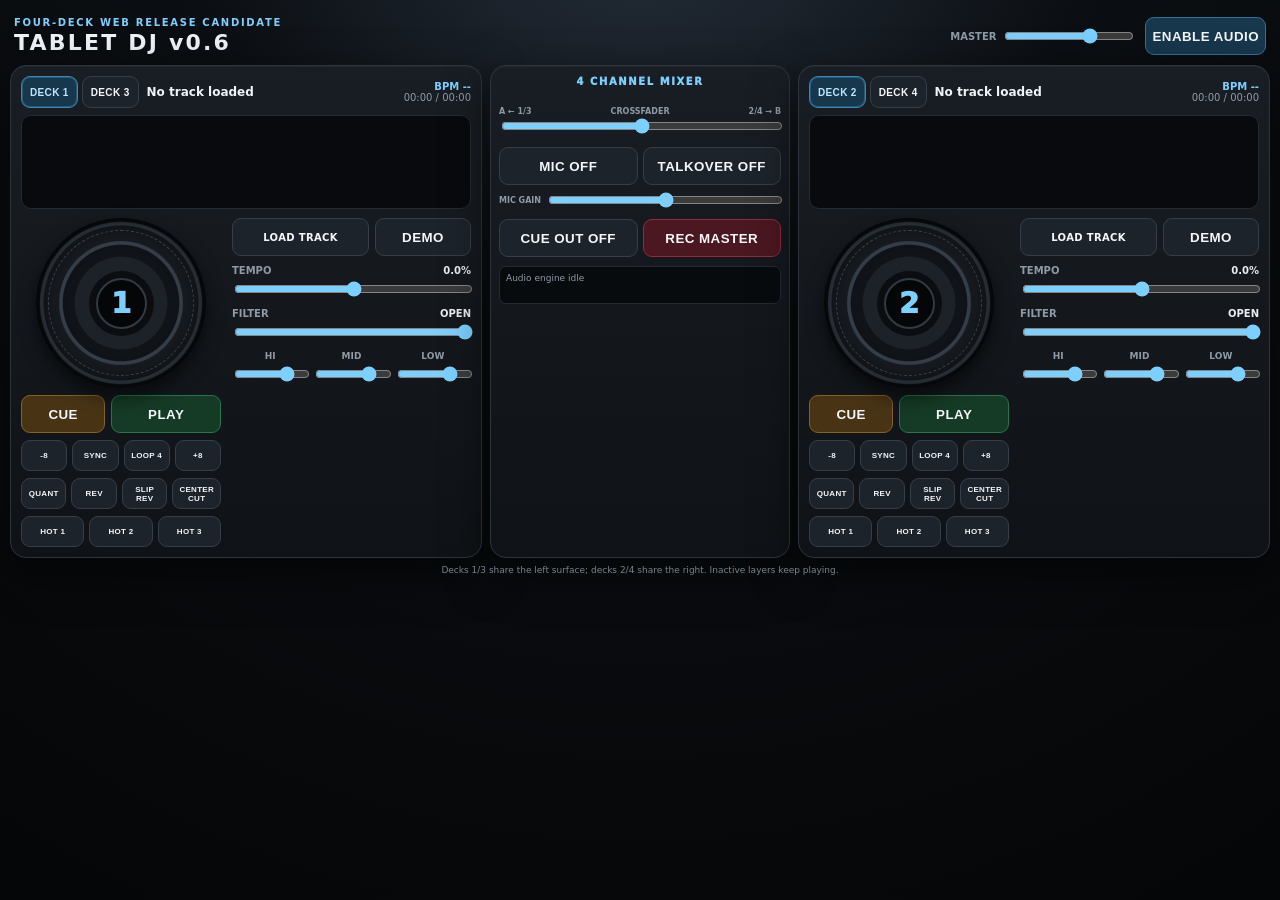
==== dj/index.html @ 08db077e "deploy(dj): publish tablet DJ web RC" ====
<!doctype html>
<html lang="en">
<head>
<meta charset="utf-8" />
<meta name="viewport" content="width=device-width,initial-scale=1,viewport-fit=cover,user-scalable=no" />
<meta name="theme-color" content="#0c0f13" />
<title>Tablet DJ v0.6 — Hardened Web RC</title>
<style>
:root{font-family:Inter,system-ui,-apple-system,Segoe UI,Roboto,sans-serif;color:#eef3f8;background:#07090c;color-scheme:dark;--panel:#14181e;--panel2:#0d1014;--line:#2a313a;--muted:#8f9aa7;--accent:#7dcfff;--hot:#f4b35a;--green:#70dc8b;--red:#f06575;--purple:#b99cff}
*{box-sizing:border-box;-webkit-tap-highlight-color:transparent}body{margin:0;background:radial-gradient(circle at 50% -15%,#27313d 0,#0b0e12 38%,#050607 100%);min-height:100vh;overflow-x:hidden}.app{width:min(1760px,100%);margin:auto;padding:10px}.top{display:flex;align-items:center;justify-content:space-between;gap:10px;padding:7px 4px 10px}.brand small{display:block;color:var(--accent);font-weight:850;letter-spacing:.17em;font-size:10px}.brand h1{font-size:22px;letter-spacing:.1em;margin:2px 0 0}.master{display:flex;gap:9px;align-items:center}.master label{display:flex;align-items:center;gap:6px;color:var(--muted);font-size:10px;font-weight:800}.master input{width:130px}button,.file{border:1px solid #353e49;background:#1d232a;color:#f4f7fa;border-radius:9px;min-height:38px;font-weight:850;letter-spacing:.035em;cursor:pointer;display:flex;align-items:center;justify-content:center}button:active,.file:active{transform:translateY(1px);background:#28313b}button.primary{background:#17374d;border-color:#2f719b}.console{display:grid;grid-template-columns:minmax(0,1fr) 300px minmax(0,1fr);gap:8px}.surface,.mixer{background:linear-gradient(180deg,#191e24,#0f1216);border:1px solid #2d343e;border-radius:16px;box-shadow:0 15px 45px #0008,inset 0 1px #ffffff0a}.surface{padding:10px;min-width:0}.surface-head{display:grid;grid-template-columns:auto minmax(0,1fr) auto;gap:8px;align-items:center}.layer-switch{display:flex;gap:4px}.layer-btn{min-width:36px;min-height:32px;font-size:10px;padding:0 8px}.layer-btn.active{background:#17374d;border-color:#3b86b4;color:#bce6ff;box-shadow:inset 0 0 0 1px #5db8ec44}.track{white-space:nowrap;overflow:hidden;text-overflow:ellipsis;font-weight:800;font-size:12px}.deck-meta{display:flex;flex-direction:column;align-items:flex-end;font-variant-numeric:tabular-nums;font-size:10px;color:var(--muted)}.deck-meta .bpm{color:var(--accent);font-weight:900}.wave{width:100%;height:94px;display:block;margin-top:7px;background:#080a0d;border:1px solid #242b33;border-radius:10px;touch-action:none}.surface-body{display:grid;grid-template-columns:200px minmax(0,1fr);gap:11px;margin-top:9px}.jogcol{display:flex;flex-direction:column;align-items:center;gap:7px}.jog{width:170px;aspect-ratio:1;border-radius:50%;background:radial-gradient(circle,#1d2229 0 38%,#101318 39% 48%,#363f49 49% 51%,#171b20 52% 64%,#3a444e 65% 67%,#0c0f13 68%);box-shadow:inset 0 0 25px #000,0 8px 18px #0009;position:relative;touch-action:none;cursor:grab}.jog:active{cursor:grabbing}.jog-ring{position:absolute;inset:7%;border:1px dashed #929da955;border-radius:50%}.jog-core{position:absolute;inset:35%;border-radius:50%;display:grid;place-items:center;background:#050608;border:2px solid #323a44;box-shadow:0 0 0 7px #0b0d10}.jog-core span{font-size:29px;font-weight:950;color:var(--accent)}.transport{display:grid;grid-template-columns:1fr 1.3fr;gap:6px;width:100%}.cue{background:#483315;border-color:#856127}.play{background:#153a25;border-color:#2b744b}.performance,.hots,.advanced{display:grid;width:100%;gap:5px}.performance{grid-template-columns:repeat(4,1fr)}.hots{grid-template-columns:repeat(3,1fr)}.advanced{grid-template-columns:repeat(4,1fr)}.performance button,.hots button,.advanced button{min-height:31px;font-size:8px}.quant-on{background:#17374d!important;border-color:#3b86b4!important;color:#bce6ff!important}.reverse-on{background:#4c2031!important;border-color:#9b4566!important;color:#ffd4e2!important}.slip-on{background:#3b2950!important;border-color:#7952a2!important;color:#eadcff!important}.hot.active{background:#3b2950;border-color:#7952a2;color:#eadcff}.loop-on{background:#4b3111!important;border-color:#98661e!important;color:#ffdda4!important}.controlcol{display:flex;flex-direction:column;gap:9px}.loadrow{display:grid;grid-template-columns:1fr .7fr;gap:6px}.file{position:relative;overflow:hidden;font-size:10px}.file input{position:absolute;inset:0;opacity:0}.controlcol>label{font-size:10px;font-weight:850;color:var(--muted);display:grid;grid-template-columns:auto auto;gap:3px}.controlcol>label span{justify-self:end;color:#e8edf2}.controlcol>label input{grid-column:1/-1;width:100%}.eq{display:grid;grid-template-columns:repeat(3,1fr);gap:5px}.eq label{font-size:9px;color:var(--muted);font-weight:850;text-align:center;display:flex;flex-direction:column;gap:3px}.eq input{width:100%}.mixer{padding:10px 8px;display:flex;flex-direction:column;gap:9px}.mixer-title{text-align:center;color:var(--accent);font-size:10px;font-weight:950;letter-spacing:.16em}.channels{display:grid;grid-template-columns:repeat(4,1fr);gap:4px}.channel{background:#0b0e12;border:1px solid #272e36;border-radius:9px;padding:6px 3px;display:flex;flex-direction:column;align-items:center;gap:5px}.channel.active-layer{border-color:#4d8daf;box-shadow:inset 0 0 0 1px #4d8daf55}.chname{font-size:9px;font-weight:950;color:var(--muted)}.chname strong{color:#f1f5f8}.meter{width:8px;height:92px;background:#05070a;border-radius:3px;overflow:hidden;position:relative}.meter i{position:absolute;left:0;right:0;bottom:0;height:2%;background:linear-gradient(to top,#64d682 0 70%,#e9d25a 70% 88%,#ef6f7b 88%);transition:height .05s linear}.vfader{height:93px;width:20px;writing-mode:vertical-lr;direction:rtl}.chbuttons{display:flex;gap:2px}.chbuttons button{min-width:24px;min-height:26px;font-size:7px;padding:0}.xf-a{background:#17374d!important;border-color:#3b86b4!important}.xf-b{background:#4b3111!important;border-color:#98661e!important}.xf-thru{background:#26302a!important;border-color:#4d6656!important}.chbuttons .cue-on{background:#4a3516;border-color:#936b28}.xfader{margin-top:2px}.xfader .labels{display:flex;justify-content:space-between;font-size:8px;color:var(--muted);font-weight:850}.xfader input{width:100%}.rec{background:#4b1720;border-color:#8e2d3d;min-height:34px}.micbox{display:grid;grid-template-columns:1fr 1fr;gap:5px}.micbox label{grid-column:1/-1;font-size:8px;color:var(--muted);font-weight:850;display:grid;grid-template-columns:auto 1fr;gap:5px;align-items:center}.micbox input{width:100%}.mic-on{background:#163a28!important;border-color:#2c7950!important}.talk-on{background:#4b3111!important;border-color:#98661e!important}.karaoke-on{background:#3b2950!important;border-color:#7952a2!important;color:#eadcff!important}.rec.active{background:#7c1425}.status{font-size:9px;line-height:1.3;color:var(--muted);background:#080b0e;border:1px solid #232a32;border-radius:7px;padding:6px;min-height:38px}.download{font-size:9px;color:var(--accent);text-decoration:none;text-align:center;border:1px solid #2f719b;border-radius:7px;padding:6px}footer{text-align:center;color:#77828e;font-size:9px;padding-top:7px}input[type=range]{accent-color:#7dcfff}
@media(max-width:1180px){.console{grid-template-columns:1fr 250px 1fr}.surface-body{grid-template-columns:160px 1fr}.jog{width:140px}.mixer{padding:8px 5px}.channels{gap:2px}.channel{padding:5px 2px}.vfader,.meter{height:78px}}
@media(max-width:820px){.app{padding:5px}.console{grid-template-columns:1fr 205px 1fr;gap:4px;min-width:760px}.surface{padding:6px}.surface-body{grid-template-columns:122px 1fr;gap:5px}.jog{width:112px}.wave{height:67px}.controlcol{gap:6px}.surface-head{gap:4px}.layer-btn{min-width:30px;padding:0 5px}.track{font-size:10px}.mixer{padding:6px 3px}.vfader,.meter{height:66px}.status{display:none}.master label{display:none}.top{padding-bottom:5px}}
</style>
</head>
<body>
<main class="app">
<header class="top">
  <div class="brand"><small>FOUR-DECK WEB RELEASE CANDIDATE</small><h1>TABLET DJ v0.6</h1></div>
  <div class="master"><label>MASTER <input id="masterGain" type="range" min="0" max="1.2" value="0.82" step="0.01"></label><button id="audioBtn" class="primary">ENABLE AUDIO</button></div>
</header>
<section class="console">
  <section class="surface" id="leftSurface" data-side="left">
    <div class="surface-head">
      <div class="layer-switch"><button class="layer-btn active" data-layer="0">DECK 1</button><button class="layer-btn" data-layer="2">DECK 3</button></div>
      <div class="track" data-role="title">No track loaded</div>
      <div class="deck-meta"><span class="bpm" data-role="bpm">BPM --</span><span data-role="time">00:00 / 00:00</span></div>
    </div>
    <canvas class="wave" data-role="wave" width="900" height="180"></canvas>
    <div class="surface-body">
      <div class="jogcol">
        <div class="jog" data-role="jog"><div class="jog-ring"></div><div class="jog-core"><span data-role="jogLabel">1</span></div></div>
        <div class="transport"><button class="cue" data-action="cue">CUE</button><button class="play" data-action="play">PLAY</button></div>
        <div class="performance"><button data-action="jumpBack">-8</button><button data-action="sync">SYNC</button><button data-action="loop">LOOP 4</button><button data-action="jumpFwd">+8</button></div>
        <div class="advanced"><button data-action="quant">QUANT</button><button data-action="reverse">REV</button><button data-action="slipReverse">SLIP REV</button><button data-action="karaoke">CENTER CUT</button></div>
        <div class="hots"><button class="hot" data-hot="0">HOT 1</button><button class="hot" data-hot="1">HOT 2</button><button class="hot" data-hot="2">HOT 3</button></div>
      </div>
      <div class="controlcol">
        <div class="loadrow"><label class="file">LOAD TRACK<input data-action="file" type="file" accept="audio/*"></label><button data-action="demo">DEMO</button></div>
        <label>TEMPO <span data-role="tempoVal">0.0%</span><input data-control="tempo" type="range" min="-16" max="16" value="0" step="0.1"></label>
        <label>FILTER <span data-role="filterVal">OPEN</span><input data-control="filter" type="range" min="0" max="1" value="1" step="0.001"></label>
        <div class="eq"><label>HI<input data-control="hi" type="range" min="-18" max="6" value="0" step="0.5"></label><label>MID<input data-control="mid" type="range" min="-18" max="6" value="0" step="0.5"></label><label>LOW<input data-control="low" type="range" min="-18" max="6" value="0" step="0.5"></label></div>
      </div>
    </div>
  </section>

  <section class="mixer">
    <div class="mixer-title">4 CHANNEL MIXER</div>
    <div class="channels" id="channels"></div>
    <div class="xfader"><div class="labels"><span>A ← 1/3</span><span>CROSSFADER</span><span>2/4 → B</span></div><input id="crossfader" type="range" min="-1" max="1" value="0" step="0.001"></div>
    <div class="micbox"><button id="micBtn">MIC OFF</button><button id="talkBtn">TALKOVER OFF</button><label>MIC GAIN <input id="micGain" type="range" min="0" max="2" value="1" step="0.01"></label></div><div style="display:grid;grid-template-columns:1fr 1fr;gap:5px"><button id="cueOutBtn">CUE OUT OFF</button><button class="rec" id="recordBtn">REC MASTER</button></div><audio id="cueMonitor"></audio>
    <div class="status" id="status">Audio engine idle</div>
  </section>

  <section class="surface" id="rightSurface" data-side="right">
    <div class="surface-head">
      <div class="layer-switch"><button class="layer-btn active" data-layer="1">DECK 2</button><button class="layer-btn" data-layer="3">DECK 4</button></div>
      <div class="track" data-role="title">No track loaded</div>
      <div class="deck-meta"><span class="bpm" data-role="bpm">BPM --</span><span data-role="time">00:00 / 00:00</span></div>
    </div>
    <canvas class="wave" data-role="wave" width="900" height="180"></canvas>
    <div class="surface-body">
      <div class="jogcol">
        <div class="jog" data-role="jog"><div class="jog-ring"></div><div class="jog-core"><span data-role="jogLabel">2</span></div></div>
        <div class="transport"><button class="cue" data-action="cue">CUE</button><button class="play" data-action="play">PLAY</button></div>
        <div class="performance"><button data-action="jumpBack">-8</button><button data-action="sync">SYNC</button><button data-action="loop">LOOP 4</button><button data-action="jumpFwd">+8</button></div>
        <div class="advanced"><button data-action="quant">QUANT</button><button data-action="reverse">REV</button><button data-action="slipReverse">SLIP REV</button><button data-action="karaoke">CENTER CUT</button></div>
        <div class="hots"><button class="hot" data-hot="0">HOT 1</button><button class="hot" data-hot="1">HOT 2</button><button class="hot" data-hot="2">HOT 3</button></div>
      </div>
      <div class="controlcol">
        <div class="loadrow"><label class="file">LOAD TRACK<input data-action="file" type="file" accept="audio/*"></label><button data-action="demo">DEMO</button></div>
        <label>TEMPO <span data-role="tempoVal">0.0%</span><input data-control="tempo" type="range" min="-16" max="16" value="0" step="0.1"></label>
        <label>FILTER <span data-role="filterVal">OPEN</span><input data-control="filter" type="range" min="0" max="1" value="1" step="0.001"></label>
        <div class="eq"><label>HI<input data-control="hi" type="range" min="-18" max="6" value="0" step="0.5"></label><label>MID<input data-control="mid" type="range" min="-18" max="6" value="0" step="0.5"></label><label>LOW<input data-control="low" type="range" min="-18" max="6" value="0" step="0.5"></label></div>
      </div>
    </div>
  </section>
</section>
<footer>Decks 1/3 share the left surface; decks 2/4 share the right. Inactive layers keep playing.</footer>
<pre id="autotest" hidden></pre>
</main>
<script>
'use strict';

const DEMO_BPMS=[120,124,128,132];
const DEMO_FREQ=[110,130.81,146.83,174.61];
const $=(s,r=document)=>r.querySelector(s);
const $$=(s,r=document)=>[...r.querySelectorAll(s)];
const clamp=(v,a,b)=>Math.max(a,Math.min(b,v));
const fmt=s=>{s=Math.max(0,s||0);return `${String(Math.floor(s/60)).padStart(2,'0')}:${String(Math.floor(s%60)).padStart(2,'0')}`};
const STORE='tablet-dj-v06';const memoryStore=new Map();let storageMode='localStorage';
function loadJSON(k,fallback){const key=`${STORE}.${k}`;try{const v=localStorage.getItem(key);storageMode='localStorage';return v?JSON.parse(v):fallback}catch{storageMode='memory';const v=memoryStore.get(key);return v?JSON.parse(v):fallback}}
function saveJSON(k,v){const key=`${STORE}.${k}`,json=JSON.stringify(v);try{localStorage.setItem(key,json);storageMode='localStorage'}catch{storageMode='memory';memoryStore.set(key,json)}}
function loadGlobal(){return loadJSON('global',{master:.82,cross:0,channels:[{fader:1,xf:'A'},{fader:1,xf:'B'},{fader:1,xf:'A'},{fader:1,xf:'B'}]})}
function saveGlobal(){if(!decks.length)return;saveJSON('global',{master:+$('#masterGain').value,cross:+$('#crossfader').value,channels:decks.map(d=>({fader:d.channelFader,xf:d.xfAssign}))})}

let audio=null,masterGain=null,musicBus=null,recDest=null,cueDest=null,cueMonitor=null,mediaRecorder=null,recordChunks=[],micStream=null,micSource=null,micHighpass=null,micComp=null,micGainNode=null,micAnalyser=null,talkover=false,micEnabled=false;
let decks=[]; let surfaces=[]; let runtimeErrors=[];
const statusEl=$('#status');
function status(s){statusEl.textContent=s;}

class DeckEngine{
  constructor(index,audio,master,cueBus){
    this.index=index;this.number=index+1;this.audio=audio;this.buffer=null;this.reverseBuffer=null;this.source=null;this.playing=false;this.offset=0;this.startedAt=0;this.playbackRate=1;this.direction=1;this.cuePoint=0;this.bpm=0;this.hot=[null,null,null];this.loop=false;this.loopStart=0;this.loopEnd=0;this.quantize=true;this.slipShadow=null;this.title='No track loaded';this.wavePeaks=null;this.channelFader=1;this.pfl=false;this.xfAssign=(index===0||index===2)?'A':'B';this.karaoke=false;this.waveGray=null;this.waveBlue=null;
    this.input=audio.createGain();this.normalGain=audio.createGain();this.karaokeGain=audio.createGain();this.karaokeGain.gain.value=0;this.splitter=audio.createChannelSplitter(2);this.invertR=audio.createGain();this.invertR.gain.value=-1;this.centerCutSum=audio.createGain();this.low=audio.createBiquadFilter();this.mid=audio.createBiquadFilter();this.high=audio.createBiquadFilter();this.filter=audio.createBiquadFilter();this.fader=audio.createGain();this.cross=audio.createGain();this.cueGain=audio.createGain();this.cueGain.gain.value=0;this.analyser=audio.createAnalyser();
    this.low.type='lowshelf';this.low.frequency.value=200;this.mid.type='peaking';this.mid.frequency.value=1000;this.mid.Q.value=.8;this.high.type='highshelf';this.high.frequency.value=5000;this.filter.type='lowpass';this.filter.frequency.value=22000;this.filter.Q.value=.55;this.analyser.fftSize=256;
    this.input.connect(this.normalGain).connect(this.low);this.input.connect(this.splitter);this.splitter.connect(this.centerCutSum,0);this.splitter.connect(this.invertR,1);this.invertR.connect(this.centerCutSum);this.centerCutSum.connect(this.karaokeGain).connect(this.low);this.low.connect(this.mid).connect(this.high).connect(this.filter);this.filter.connect(this.fader).connect(this.cross).connect(this.analyser).connect(master);this.filter.connect(this.cueGain).connect(cueBus);this.meterData=new Uint8Array(this.analyser.frequencyBinCount);
  }
  setBuffer(b,title,bpm=0){this.stop(true);this.buffer=b;this.reverseBuffer=this.makeReverseBuffer(b);this.title=title;this.bpm=bpm;this.direction=1;this.cuePoint=0;this.hot=[null,null,null];this.loop=false;this.wavePeaks=this.makePeaks(b,720);this.buildWaveCaches();this.restoreTrackState();refreshSurfaces();}
  trackKey(){return encodeURIComponent(`${this.title}|${this.buffer?.duration?.toFixed(3)||0}`)}
  restoreTrackState(){if(!this.buffer)return;const st=loadJSON(`track.${this.trackKey()}`,null);if(!st)return;if(Array.isArray(st.hot))this.hot=st.hot.map(v=>typeof v==='number'?clamp(v,0,this.buffer.duration):null);if(typeof st.cuePoint==='number')this.cuePoint=clamp(st.cuePoint,0,this.buffer.duration);if(typeof st.quantize==='boolean')this.quantize=st.quantize;if(typeof st.karaoke==='boolean'&&st.karaoke!==this.karaoke){this.karaoke=st.karaoke;this.normalGain.gain.value=this.karaoke?0:1;this.karaokeGain.gain.value=this.karaoke?1:0}}
  saveTrackState(){if(!this.buffer)return;saveJSON(`track.${this.trackKey()}`,{hot:this.hot,cuePoint:this.cuePoint,quantize:this.quantize,karaoke:this.karaoke})}
  buildWaveCaches(){if(!this.wavePeaks)return;const mk=color=>{const c=document.createElement('canvas');c.width=900;c.height=180;const x=c.getContext('2d'),mid=90,p=this.wavePeaks,bw=900/p.length;x.fillStyle='#080a0d';x.fillRect(0,0,900,180);x.strokeStyle='#20262e';for(let i=1;i<8;i++){x.beginPath();x.moveTo(i*900/8,0);x.lineTo(i*900/8,180);x.stroke()}x.fillStyle=color;for(let i=0;i<p.length;i++){const a=Math.max(1,p[i]*180*.45);x.fillRect(i*bw,mid-a,bw*.72,a*2)}return c};this.waveGray=mk('#65717e');this.waveBlue=mk('#7dcfff')}
  makeReverseBuffer(b){const out=this.audio.createBuffer(b.numberOfChannels,b.length,b.sampleRate);for(let ch=0;ch<b.numberOfChannels;ch++){const src=b.getChannelData(ch),dst=out.getChannelData(ch);for(let i=0,j=src.length-1;i<src.length;i++,j--)dst[i]=src[j]}return out}
  loadDemo(){const sr=this.audio.sampleRate,seconds=28,b=this.audio.createBuffer(2,sr*seconds,sr),base=DEMO_FREQ[this.index],bpm=DEMO_BPMS[this.index],beat=60/bpm;for(let ch=0;ch<2;ch++){const d=b.getChannelData(ch);for(let i=0;i<d.length;i++){const t=i/sr,k=t%beat,h=t%(beat/2);const kick=k<.065?Math.sin(2*Math.PI*(78-42*k/.065)*t)*Math.exp(-k*44):0;const hat=h<.015?(Math.random()*2-1)*Math.exp(-h*190)*.08:0;const tone=.105*Math.sin(2*Math.PI*base*t)+.045*Math.sin(2*Math.PI*base*2*t);d[i]=clamp(kick*.52+hat+tone,-1,1)}}this.setBuffer(b,`Demo Deck ${this.number} — ${bpm} BPM`,bpm);status(`Deck ${this.number}: demo loaded`)}
  async loadFile(file){if(!file)return;status(`Deck ${this.number}: decoding ${file.name}…`);const data=await file.arrayBuffer();const b=await this.audio.decodeAudioData(data.slice(0));const bpm=this.estimateBpm(b);this.setBuffer(b,file.name,bpm);status(`Deck ${this.number}: loaded${bpm?` • ~${bpm.toFixed(1)} BPM`:''}`)}
  makePeaks(b,count){const data=b.getChannelData(0),step=Math.max(1,Math.floor(data.length/count)),out=new Float32Array(count);for(let i=0;i<count;i++){let p=0,st=i*step,jump=Math.max(1,Math.floor(step/22));for(let j=st;j<Math.min(st+step,data.length);j+=jump)p=Math.max(p,Math.abs(data[j]));out[i]=p}return out}
  start(at=this.offset){if(!this.buffer)return;this.stopSource();const s=this.audio.createBufferSource();s.buffer=this.direction===1?this.buffer:this.reverseBuffer;s.playbackRate.value=this.playbackRate;if(this.loop&&this.direction===1){s.loop=true;s.loopStart=this.loopStart;s.loopEnd=this.loopEnd}s.connect(this.input);const safe=clamp(at,0,Math.max(0,this.buffer.duration-.001));const sourceOffset=this.direction===1?safe:Math.max(0,this.buffer.duration-safe);s.start(0,sourceOffset);this.source=s;this.offset=safe;this.startedAt=this.audio.currentTime;this.playing=true;s.onended=()=>{if(this.source===s){const t=this.currentTime();if((this.direction===1&&t>=this.buffer.duration-.05)||(this.direction===-1&&t<=.05)){this.playing=false;this.offset=this.direction===1?0:0;this.source=null;refreshSurfaces()}}};refreshSurfaces()}
  pause(){if(!this.playing)return;this.offset=this.currentTime();this.playing=false;this.stopSource();refreshSurfaces()}
  toggle(){if(!this.buffer)return status(`Deck ${this.number}: load a track first`);this.playing?this.pause():this.start()}
  stop(reset=false){if(this.playing)this.offset=this.currentTime();this.playing=false;this.stopSource();if(reset)this.offset=0}
  stopSource(){if(this.source){const s=this.source;this.source=null;s.onended=null;try{s.stop()}catch{}try{s.disconnect()}catch{}}}
  currentTime(){if(!this.buffer)return 0;if(!this.playing)return Math.min(this.offset,this.buffer.duration);let t=this.offset+(this.audio.currentTime-this.startedAt)*this.playbackRate*this.direction;if(this.direction===1&&this.loop&&this.loopEnd>this.loopStart&&t>=this.loopEnd)t=this.loopStart+((t-this.loopStart)%(this.loopEnd-this.loopStart));return clamp(t,0,this.buffer.duration)}
  seek(t){if(!this.buffer)return;const safe=clamp(t,0,this.buffer.duration-.001),was=this.playing;this.offset=safe;if(was)this.start(safe);refreshSurfaces()}
  setTempo(pct){const r=1+pct/100;if(this.playing){const p=this.currentTime();this.offset=p;this.playbackRate=r;this.start(p)}else this.playbackRate=r;refreshSurfaces()}
  setFilter(v){const hz=70*Math.pow(22000/70,v);this.filter.frequency.setTargetAtTime(hz,this.audio.currentTime,.015);return hz}
  setEq(kind,value){this[kind].gain.setTargetAtTime(value,this.audio.currentTime,.01)}
  setFader(v){this.channelFader=v;this.fader.gain.setTargetAtTime(v,this.audio.currentTime,.01)}
  setPfl(on){this.pfl=!!on;this.cueGain.gain.setTargetAtTime(this.pfl?1:0,this.audio.currentTime,.005)}
  cycleXfAssign(){this.xfAssign=this.xfAssign==='A'?'THRU':(this.xfAssign==='THRU'?'B':'A');applyCrossfader(+$('#crossfader').value);refreshMixer();return this.xfAssign}
  snapBeat(t){if(!this.quantize||!this.bpm)return t;const beat=60/this.bpm;return clamp(Math.round(t/beat)*beat,0,this.buffer?.duration||t)}
  beatJump(beats){if(!this.buffer||!this.bpm)return status(`Deck ${this.number}: BPM required for Beat Jump`);this.seek(this.currentTime()+beats*(60/this.bpm));status(`Deck ${this.number}: Beat Jump ${beats>0?'+':''}${beats}`)}
  toggleQuant(){this.quantize=!this.quantize;this.saveTrackState();refreshSurfaces();status(`Deck ${this.number}: Quantize ${this.quantize?'ON':'OFF'}`)}
  toggleReverse(){if(!this.buffer)return;if(this.loop){this.loop=false}const p=this.currentTime();this.direction*=-1;this.offset=p;if(this.playing)this.start(p);refreshSurfaces();status(`Deck ${this.number}: Reverse ${this.direction===-1?'ON':'OFF'}`)}
  slipReverseDown(){if(!this.buffer||!this.playing||this.slipShadow)return;this.slipShadow={track:this.currentTime(),ctx:this.audio.currentTime,rate:this.playbackRate};this.direction=-1;this.start(this.slipShadow.track);refreshSurfaces();status(`Deck ${this.number}: Slip Reverse`)}
  slipReverseUp(){if(!this.slipShadow)return;const sh=this.slipShadow,elapsed=this.audio.currentTime-sh.ctx,resume=clamp(sh.track+elapsed*sh.rate,0,this.buffer.duration-.001);this.slipShadow=null;this.direction=1;this.start(resume);refreshSurfaces();status(`Deck ${this.number}: Slip resume ${fmt(resume)}`)}
  toggleKaraoke(){this.karaoke=!this.karaoke;this.saveTrackState();this.normalGain.gain.setTargetAtTime(this.karaoke?0:1,this.audio.currentTime,.01);this.karaokeGain.gain.setTargetAtTime(this.karaoke?1:0,this.audio.currentTime,.01);refreshSurfaces();status(`Deck ${this.number}: Center Cut ${this.karaoke?'ON':'OFF'} • works on centered stereo material`)}
  effectiveBpm(){return this.bpm?this.bpm*this.playbackRate:0}
  syncTo(other){if(!this.bpm||!other?.effectiveBpm())return status(`Deck ${this.number}: BPM required for SYNC`);const pct=clamp((other.effectiveBpm()/this.bpm-1)*100,-16,16);this.setTempo(pct);status(`Deck ${this.number}: tempo synced to Deck ${other.number} • ${other.effectiveBpm().toFixed(1)} BPM`)}
  toggleLoop(){if(!this.buffer||!this.bpm)return status(`Deck ${this.number}: BPM required for loop`);if(this.loop){const p=this.currentTime();this.loop=false;if(this.playing)this.start(p);status(`Deck ${this.number}: loop off`);refreshSurfaces();return}const beat=60/this.bpm;this.loopStart=this.snapBeat(this.currentTime());this.loopEnd=Math.min(this.buffer.duration-.001,this.loopStart+beat*4);if(this.loopEnd-this.loopStart<beat)return;this.loop=true;if(this.playing)this.start(this.loopStart);status(`Deck ${this.number}: 4-beat loop ${fmt(this.loopStart)}–${fmt(this.loopEnd)}`);refreshSurfaces()}
  hotCue(i){if(!this.buffer)return;if(this.hot[i]==null){this.hot[i]=this.snapBeat(this.currentTime());this.saveTrackState();status(`Deck ${this.number}: HOT ${i+1} set ${fmt(this.hot[i])}`)}else{this.seek(this.hot[i]);status(`Deck ${this.number}: HOT ${i+1}`)}refreshSurfaces()}
  clearHot(i){this.hot[i]=null;this.saveTrackState();refreshSurfaces()}
  cueDown(){if(!this.buffer)return;if(this.playing){this.cuePoint=this.currentTime();this.saveTrackState();status(`Deck ${this.number}: cue set ${fmt(this.cuePoint)}`)}else{this.start(this.cuePoint);this._preview=true}}
  cueUp(){if(!this._preview)return;this._preview=false;this.stopSource();this.playing=false;this.offset=this.cuePoint;refreshSurfaces()}
  estimateBpm(b){const data=b.getChannelData(0),sr=b.sampleRate,hop=1024,n=Math.floor(data.length/hop);if(n<32)return 0;const env=new Float32Array(n),flux=new Float32Array(n);for(let i=0;i<n;i++){let sum=0,st=i*hop;for(let j=st;j<st+hop;j+=4)sum+=Math.abs(data[j]);env[i]=sum/(hop/4)}for(let i=1;i<n;i++)flux[i]=Math.max(0,env[i]-env[i-1]);const minLag=Math.floor((60/180)*sr/hop),maxLag=Math.ceil((60/70)*sr/hop);let bestLag=0,best=-1;for(let lag=minLag;lag<=maxLag;lag++){let score=0;for(let i=lag;i<n;i++)score+=flux[i]*flux[i-lag];if(score>best){best=score;bestLag=lag}}if(!bestLag||best<=0)return 0;let bpm=60*sr/(hop*bestLag);while(bpm<85)bpm*=2;while(bpm>170)bpm/=2;return Math.round(bpm*10)/10}
  meter(){this.analyser.getByteFrequencyData(this.meterData);let s=0;for(const v of this.meterData)s+=v*v;return Math.min(1,Math.sqrt(s/this.meterData.length)/165)}
}

class DeckSurface{
  constructor(root,allowed,initial){this.root=root;this.allowed=allowed;this.active=initial;this.canvas=$('[data-role="wave"]',root);this.ctx=this.canvas.getContext('2d');this.bind()}
  deck(){return decks[this.active]}
  otherSurface(){return surfaces.find(s=>s!==this)}
  bind(){
    $$('.layer-btn',this.root).forEach(b=>b.addEventListener('click',()=>this.setLayer(+b.dataset.layer)));
    $('[data-action="play"]',this.root).onclick=()=>this.deck().toggle();
    const cue=$('[data-action="cue"]',this.root);cue.addEventListener('pointerdown',()=>this.deck().cueDown());cue.addEventListener('pointerup',()=>this.deck().cueUp());cue.addEventListener('pointercancel',()=>this.deck().cueUp());
    $('[data-action="demo"]',this.root).onclick=()=>this.deck().loadDemo();
    $('[data-action="file"]',this.root).onchange=e=>this.deck().loadFile(e.target.files[0]);
    $('[data-action="sync"]',this.root).onclick=()=>this.deck().syncTo(this.otherSurface().deck());
    $('[data-action="loop"]',this.root).onclick=()=>this.deck().toggleLoop();
    $('[data-action="jumpBack"]',this.root).onclick=()=>this.deck().beatJump(-8);
    $('[data-action="jumpFwd"]',this.root).onclick=()=>this.deck().beatJump(8);
    $('[data-action="quant"]',this.root).onclick=()=>this.deck().toggleQuant();
    $('[data-action="reverse"]',this.root).onclick=()=>this.deck().toggleReverse();
    const slip=$('[data-action="slipReverse"]',this.root);slip.addEventListener('pointerdown',()=>this.deck().slipReverseDown());slip.addEventListener('pointerup',()=>this.deck().slipReverseUp());slip.addEventListener('pointercancel',()=>this.deck().slipReverseUp());
    $('[data-action="karaoke"]',this.root).onclick=()=>this.deck().toggleKaraoke();
    $$('[data-hot]',this.root).forEach(b=>{b.onclick=()=>this.deck().hotCue(+b.dataset.hot);b.ondblclick=e=>{e.preventDefault();this.deck().clearHot(+b.dataset.hot)}});
    $('[data-control="tempo"]',this.root).oninput=e=>this.deck().setTempo(+e.target.value);
    $('[data-control="filter"]',this.root).oninput=e=>{this.deck().setFilter(+e.target.value);this.render()};
    for(const k of ['hi','mid','low'])$(`[data-control="${k}"]`,this.root).oninput=e=>this.deck().setEq(k,+e.target.value);
    this.canvas.addEventListener('pointerdown',e=>{const d=this.deck();if(!d.buffer)return;const r=this.canvas.getBoundingClientRect();d.seek((e.clientX-r.left)/r.width*d.buffer.duration)});
    const jog=$('[data-role="jog"]',this.root);let active=false,last=0,rot=0;jog.addEventListener('pointerdown',e=>{if(!this.deck().buffer)return;active=true;last=e.clientX;jog.setPointerCapture?.(e.pointerId)});jog.addEventListener('pointermove',e=>{if(!active)return;const dx=e.clientX-last;last=e.clientX;rot+=dx;this.deck().seek(this.deck().currentTime()+dx*.018);jog.style.transform=`rotate(${rot*.8}deg)`});const up=()=>{active=false;setTimeout(()=>jog.style.transform='',70)};jog.addEventListener('pointerup',up);jog.addEventListener('pointercancel',up);
  }
  setLayer(i){if(!this.allowed.includes(i))return;this.active=i;this.render();refreshMixer();status(`Surface ${this.root.dataset.side}: Deck ${i+1}`)}
  drawWave(){const d=this.deck(),c=this.canvas,x=this.ctx,w=c.width,h=c.height;x.clearRect(0,0,w,h);if(!d.waveGray){x.fillStyle='#080a0d';x.fillRect(0,0,w,h);x.strokeStyle='#20262e';for(let i=1;i<8;i++){x.beginPath();x.moveTo(i*w/8,0);x.lineTo(i*w/8,h);x.stroke()}x.fillStyle='#5e6873';x.font='26px system-ui';x.textAlign='center';x.fillText('LOAD TRACK OR DEMO',w/2,h/2+9);return}x.drawImage(d.waveGray,0,0,w,h);const ratio=d.buffer?d.currentTime()/d.buffer.duration:0;x.save();x.beginPath();x.rect(0,0,w*ratio,h);x.clip();x.drawImage(d.waveBlue,0,0,w,h);x.restore();if(d.buffer){const px=d.cuePoint/d.buffer.duration*w;x.fillStyle='#f4b35a';x.fillRect(px-1,0,2,h)}}
  render(){if(!decks.length)return;const d=this.deck();$$('.layer-btn',this.root).forEach(b=>b.classList.toggle('active',+b.dataset.layer===this.active));$('[data-role="jogLabel"]',this.root).textContent=d.number;$('[data-role="title"]',this.root).textContent=d.title;$('[data-role="bpm"]',this.root).textContent=d.bpm?`BPM ${d.effectiveBpm().toFixed(1)}`:'BPM --';$('[data-role="time"]',this.root).textContent=`${fmt(d.currentTime())} / ${fmt(d.buffer?.duration||0)}`;$('[data-action="play"]',this.root).textContent=d.playing?'PAUSE':'PLAY';$('[data-action="loop"]',this.root).textContent=d.loop?'LOOP ON':'LOOP 4';$('[data-action="loop"]',this.root).classList.toggle('loop-on',d.loop);const pct=(d.playbackRate-1)*100;$('[data-control="tempo"]',this.root).value=pct;$('[data-role="tempoVal"]',this.root).textContent=`${pct>=0?'+':''}${pct.toFixed(1)}%`;const fv=$('[data-control="filter"]',this.root).value;$('[data-role="filterVal"]',this.root).textContent=(+fv>.985)?'OPEN':`${Math.round(70*Math.pow(22000/70,+fv))}Hz`;$$('[data-hot]',this.root).forEach((b,i)=>{b.classList.toggle('active',d.hot[i]!=null);b.textContent=d.hot[i]==null?`HOT ${i+1}`:`H${i+1} ${fmt(d.hot[i])}`});const q=$('[data-action="quant"]',this.root);q.classList.toggle('quant-on',d.quantize);q.textContent=d.quantize?'QUANT ON':'QUANT';const rev=$('[data-action="reverse"]',this.root);rev.classList.toggle('reverse-on',d.direction===-1&&!d.slipShadow);rev.textContent=d.direction===-1&&!d.slipShadow?'REV ON':'REV';$('[data-action="slipReverse"]',this.root).classList.toggle('slip-on',!!d.slipShadow);const kk=$('[data-action="karaoke"]',this.root);kk.classList.toggle('karaoke-on',d.karaoke);kk.textContent=d.karaoke?'CUT ON':'CENTER CUT';this.drawWave()}
}

function buildMixer(){const root=$('#channels');root.innerHTML='';for(let i=0;i<4;i++){const el=document.createElement('div');el.className='channel';el.dataset.deck=i;el.innerHTML=`<div class="chname">CH <strong>${i+1}</strong></div><div class="meter"><i></i></div><input class="vfader" data-fader="${i}" type="range" min="0" max="1.25" value="1" step="0.01"><div class="chbuttons"><button data-pfl="${i}">CUE</button><button data-xf="${i}">${decks[i].xfAssign}</button></div>`;root.appendChild(el);$(`[data-fader="${i}"]`,el).oninput=e=>{decks[i].setFader(+e.target.value);saveGlobal()};$(`[data-pfl="${i}"]`,el).onclick=e=>{decks[i].setPfl(!decks[i].pfl);e.currentTarget.classList.toggle('cue-on',decks[i].pfl);status(`Deck ${i+1}: pre-fader CUE ${decks[i].pfl?'ON':'OFF'}`)};$(`[data-xf="${i}"]`,el).onclick=e=>{decks[i].cycleXfAssign();saveGlobal();status(`Deck ${i+1}: crossfader ${decks[i].xfAssign}`)}}}
function refreshMixer(){if(!decks.length)return;$$('.channel').forEach((el,i)=>{el.classList.toggle('active-layer',surfaces.some(s=>s.active===i));const meter=$('.meter i',el);meter.style.height=`${Math.max(2,decks[i].meter()*100)}%`;const xb=$(`[data-xf="${i}"]`,el);if(xb){xb.textContent=decks[i].xfAssign;xb.classList.toggle('xf-a',decks[i].xfAssign==='A');xb.classList.toggle('xf-b',decks[i].xfAssign==='B');xb.classList.toggle('xf-thru',decks[i].xfAssign==='THRU')}})}
function refreshSurfaces(){surfaces.forEach(s=>s.render())}
function applyCrossfader(v){if(!decks.length)return;const theta=(v+1)*Math.PI/4;for(let i=0;i<4;i++){const a=decks[i].xfAssign;const g=a==='A'?Math.cos(theta):(a==='B'?Math.sin(theta):1);decks[i].cross.gain.setTargetAtTime(g,audio.currentTime,.008)}}

async function enableAudio(){if(!audio){audio=new (window.AudioContext||window.webkitAudioContext)({latencyHint:'interactive'});masterGain=audio.createGain();masterGain.gain.value=.82;masterGain.connect(audio.destination);recDest=audio.createMediaStreamDestination();masterGain.connect(recDest);musicBus=audio.createGain();musicBus.gain.value=1;musicBus.connect(masterGain);const saved=loadGlobal();masterGain.gain.value=saved.master??.82;$('#masterGain').value=masterGain.gain.value;cueDest=audio.createMediaStreamDestination();cueMonitor=$('#cueMonitor');cueMonitor.srcObject=cueDest.stream;micHighpass=audio.createBiquadFilter();micHighpass.type='highpass';micHighpass.frequency.value=90;micComp=audio.createDynamicsCompressor();micComp.threshold.value=-20;micComp.ratio.value=3;micGainNode=audio.createGain();micGainNode.gain.value=1;micAnalyser=audio.createAnalyser();micAnalyser.fftSize=256;micHighpass.connect(micComp).connect(micGainNode).connect(micAnalyser).connect(masterGain);decks=[0,1,2,3].map(i=>new DeckEngine(i,audio,musicBus,cueDest));decks.forEach((d,i)=>{const st=saved.channels?.[i];if(st){d.setFader(st.fader??1);d.xfAssign=['A','B','THRU'].includes(st.xf)?st.xf:d.xfAssign}});surfaces=[new DeckSurface($('#leftSurface'),[0,2],0),new DeckSurface($('#rightSurface'),[1,3],1)];buildMixer();$('#masterGain').oninput=e=>{masterGain.gain.setTargetAtTime(+e.target.value,audio.currentTime,.01);saveGlobal()};$('#crossfader').value=saved.cross??0;$('#crossfader').oninput=e=>{applyCrossfader(+e.target.value);saveGlobal()};applyCrossfader(+$('#crossfader').value);window.__dj={version:'0.6-hardened-web-rc',audio,decks,surfaces,applyCrossfader,cueDest,cueMonitor,musicBus,micAnalyser}}
  if(audio.state!=='running')await audio.resume();$('#audioBtn').textContent='AUDIO ON';$('#audioBtn').disabled=true;status(`Audio running • ${audio.sampleRate} Hz • 4 decks ready`);refreshSurfaces();refreshMixer();return audio}
$('#audioBtn').onclick=enableAudio;

async function enableMic(){if(!audio)await enableAudio();if(micEnabled)return true;if(!navigator.mediaDevices?.getUserMedia){status('Microphone API unavailable');return false}try{micStream=await navigator.mediaDevices.getUserMedia({audio:{echoCancellation:false,noiseSuppression:false,autoGainControl:false},video:false});micSource=audio.createMediaStreamSource(micStream);micSource.connect(micHighpass);micEnabled=true;$('#micBtn').textContent='MIC ON';$('#micBtn').classList.add('mic-on');status('Microphone live • HPF 90 Hz + compressor');return true}catch(e){status(`Microphone denied/unavailable: ${e.message}`);return false}}
function disableMic(){if(micSource){try{micSource.disconnect()}catch{}micSource=null}if(micStream){micStream.getTracks().forEach(t=>t.stop());micStream=null}micEnabled=false;$('#micBtn').textContent='MIC OFF';$('#micBtn').classList.remove('mic-on');musicBus?.gain.setTargetAtTime(1,audio.currentTime,.03);status('Microphone off')}
function setTalkover(on){talkover=!!on;$('#talkBtn').textContent=talkover?'TALKOVER ON':'TALKOVER OFF';$('#talkBtn').classList.toggle('talk-on',talkover);if(!talkover&&musicBus)musicBus.gain.setTargetAtTime(1,audio.currentTime,.04);status(`Talkover ${talkover?'ON':'OFF'}`)}
function updateTalkover(){if(!audio||!musicBus||!micAnalyser||!talkover||!micEnabled)return;const a=new Uint8Array(micAnalyser.fftSize);micAnalyser.getByteTimeDomainData(a);let ss=0;for(const v of a){const x=(v-128)/128;ss+=x*x}const rms=Math.sqrt(ss/a.length);musicBus.gain.setTargetAtTime(rms>.055?.32:1,audio.currentTime,rms>.055?.025:.16)}
$('#micBtn').onclick=async()=>{if(micEnabled)disableMic();else await enableMic()};$('#talkBtn').onclick=()=>setTalkover(!talkover);$('#micGain').oninput=e=>{if(micGainNode)micGainNode.gain.setTargetAtTime(+e.target.value,audio.currentTime,.01)};

$('#cueOutBtn').onclick=async()=>{if(!audio)await enableAudio();const b=$('#cueOutBtn');if(cueMonitor.paused){try{await cueMonitor.play();b.textContent='CUE OUT ON';b.classList.add('primary');status('Cue monitor active • choose a separate output device in browser/OS when available')}catch(e){status(`Cue output blocked: ${e.message}`)}}else{cueMonitor.pause();b.textContent='CUE OUT OFF';b.classList.remove('primary');status('Cue monitor off')}};

$('#recordBtn').onclick=async()=>{if(!audio)await enableAudio();const b=$('#recordBtn');if(mediaRecorder&&mediaRecorder.state==='recording'){mediaRecorder.stop();b.classList.remove('active');b.textContent='REC MASTER';status('Finishing recording…');return}const mime=MediaRecorder.isTypeSupported('audio/webm;codecs=opus')?'audio/webm;codecs=opus':'audio/webm';recordChunks=[];mediaRecorder=new MediaRecorder(recDest.stream,{mimeType:mime});mediaRecorder.ondataavailable=e=>{if(e.data?.size)recordChunks.push(e.data)};mediaRecorder.onstop=()=>{const blob=new Blob(recordChunks,{type:mime});window.__recordingBlob=blob;const a=document.createElement('a');a.href=URL.createObjectURL(blob);a.download=`tablet-dj-v03-${Date.now()}.webm`;a.textContent=`DOWNLOAD LAST MIX • ${Math.round(blob.size/1024)} KB`;a.className='download';$('.download')?.remove();$('.mixer').appendChild(a);status(`Recording ready • ${Math.round(blob.size/1024)} KB`)};mediaRecorder.start(250);b.classList.add('active');b.textContent='STOP REC';status('Recording 4-channel master…')};

let lastUi=0,uiFrames=0;function tick(ts=0){updateTalkover();if(decks.length&&ts-lastUi>=33){refreshSurfaces();refreshMixer();lastUi=ts;uiFrames++}requestAnimationFrame(tick)}tick();
window.addEventListener('error',e=>{runtimeErrors.push(String(e.message));status(`ERROR: ${e.message}`)});window.addEventListener('unhandledrejection',e=>{runtimeErrors.push(String(e.reason));status(`ERROR: ${e.reason?.message||e.reason}`)});

async function selfTest(){const result={version:'0.6-hardened-web-rc',pass:false,errors:[]};try{await enableAudio();decks.forEach(d=>d.loadDemo());decks.forEach(d=>d.start());await new Promise(r=>setTimeout(r,650));result.advanced=decks.map(d=>d.currentTime());if(result.advanced.some(t=>t<.25))throw new Error('one or more decks did not advance');surfaces[0].setLayer(2);surfaces[1].setLayer(3);result.layers=[surfaces[0].active+1,surfaces[1].active+1];if(result.layers.join(',')!=='3,4')throw new Error('layer switch failed');decks[2].syncTo(decks[3]);result.sync=[+decks[2].effectiveBpm().toFixed(1),+decks[3].effectiveBpm().toFixed(1)];if(Math.abs(result.sync[0]-result.sync[1])>.2)throw new Error('sync mismatch');decks[2].toggleLoop();await new Promise(r=>setTimeout(r,450));result.loop=decks[2].loop;if(!result.loop)throw new Error('loop failed');decks[2].toggleLoop();decks[0].setPfl(true);await new Promise(r=>setTimeout(r,30));result.cueGain=+decks[0].cueGain.gain.value.toFixed(3);if(result.cueGain<.9)throw new Error('PFL cue bus failed');decks[1].toggleKaraoke();await new Promise(r=>setTimeout(r,30));result.karaoke=[+decks[1].normalGain.gain.value.toFixed(2),+decks[1].karaokeGain.gain.value.toFixed(2)];if(result.karaoke[0]>.1||result.karaoke[1]<.9)throw new Error('center-cut routing failed');result.waveCache=decks.every(d=>!!d.waveGray&&!!d.waveBlue);if(!result.waveCache)throw new Error('waveform cache missing');decks[0].cycleXfAssign();result.xfAssign=decks[0].xfAssign;if(result.xfAssign!=='THRU')throw new Error('crossfader assignment failed');decks[2].hotCue(0);const hc=decks[2].hot[0];decks[2].seek(hc+1);decks[2].hotCue(0);result.hotCueDelta=Math.abs(decks[2].currentTime()-hc);if(result.hotCueDelta>.08)throw new Error('hot cue recall failed');const beforeJump=decks[3].currentTime();decks[3].beatJump(8);result.beatJumpDelta=decks[3].currentTime()-beforeJump;if(result.beatJumpDelta<3.4)throw new Error('beat jump failed');decks[3].slipReverseDown();await new Promise(r=>setTimeout(r,220));decks[3].slipReverseUp();result.slipDirection=decks[3].direction;result.slipShadow=decks[3].slipShadow;if(result.slipDirection!==1||result.slipShadow!==null)throw new Error('slip reverse recovery failed');setTalkover(true);result.talkover=talkover;setTalkover(false);if(!result.talkover)throw new Error('talkover state failed');decks[2].hotCue(1);const savedHot=loadJSON(`track.${decks[2].trackKey()}`,{}).hot?.[1];result.persistence=typeof savedHot==='number';result.storageMode=storageMode;if(!result.persistence)throw new Error('hot cue persistence failed');const soakStart=decks.map(d=>d.currentTime());await new Promise(r=>setTimeout(r,2200));const soakEnd=decks.map(d=>d.currentTime());result.soakAdvance=soakEnd.map((v,i)=>+(v-soakStart[i]).toFixed(3));if(result.soakAdvance.some(v=>Math.abs(v)<.4))throw new Error('4-deck soak stalled');result.uiFrames=uiFrames;applyCrossfader(-1);await new Promise(r=>setTimeout(r,60));result.crossGains=decks.map(d=>+d.cross.gain.value.toFixed(3));if(result.crossGains[1]>.08||result.crossGains[3]>.08)throw new Error('crossfader right group not muted');result.runtimeErrors=[...runtimeErrors];if(runtimeErrors.length)throw new Error('runtime errors detected');result.pass=true}catch(e){result.errors.push(String(e?.message||e))}$('#autotest').hidden=false;$('#autotest').textContent=JSON.stringify(result,null,2);document.title=`AUTOTEST:${result.pass?'PASS':'FAIL'}`;window.__autotest=result}
if(new URLSearchParams(location.search).has('autotest'))setTimeout(selfTest,100);
</script>
</body>
</html>
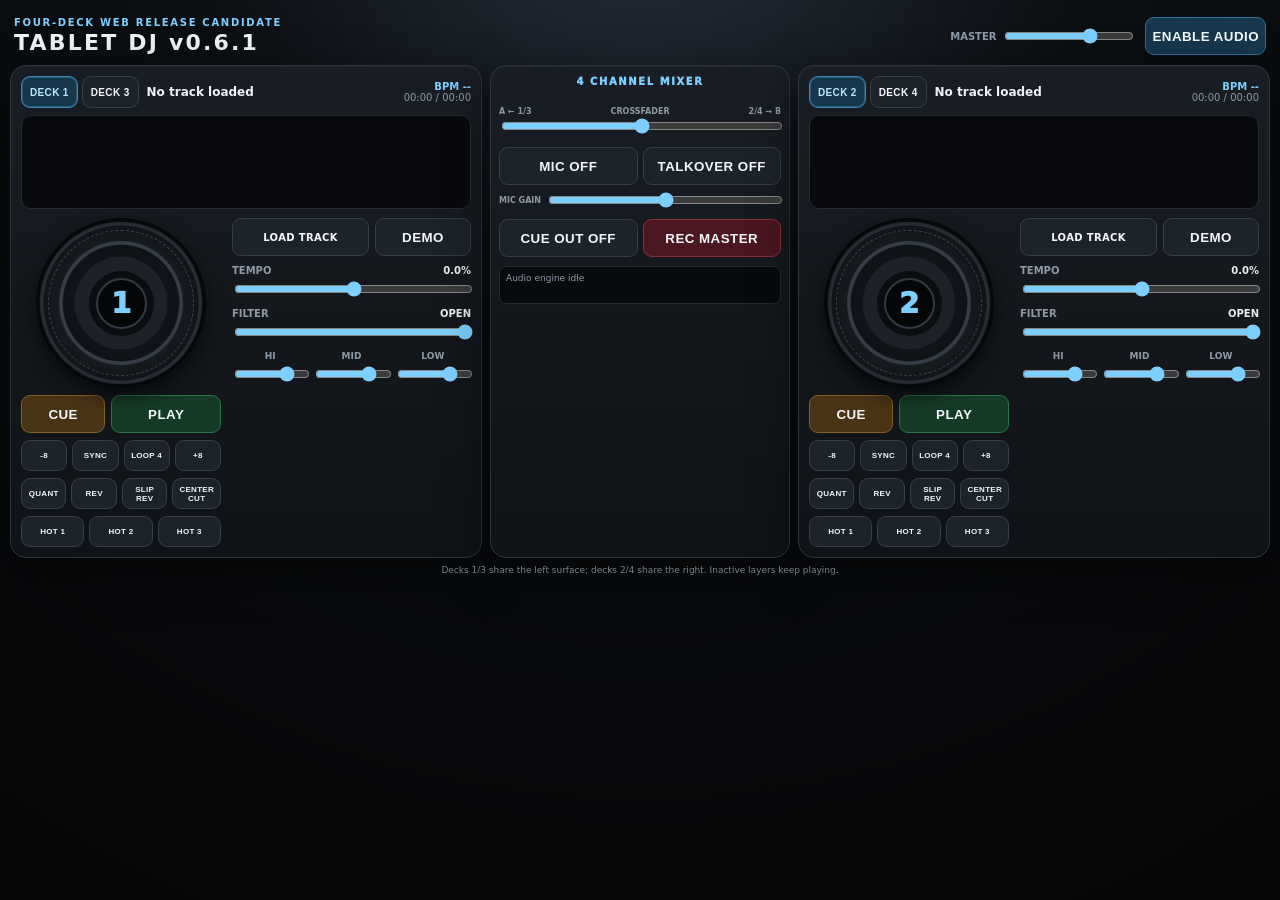
==== commit 1ebbf5c1: "fix(dj): minimize browser microphone monitoring latency" ====
--- a/dj/index.html
+++ b/dj/index.html
@@ -15,7 +15,7 @@
 <body>
 <main class="app">
 <header class="top">
-  <div class="brand"><small>FOUR-DECK WEB RELEASE CANDIDATE</small><h1>TABLET DJ v0.6</h1></div>
+  <div class="brand"><small>FOUR-DECK WEB RELEASE CANDIDATE</small><h1>TABLET DJ v0.6.1</h1></div>
   <div class="master"><label>MASTER <input id="masterGain" type="range" min="0" max="1.2" value="0.82" step="0.01"></label><button id="audioBtn" class="primary">ENABLE AUDIO</button></div>
 </header>
 <section class="console">
@@ -180,11 +180,11 @@
 function refreshSurfaces(){surfaces.forEach(s=>s.render())}
 function applyCrossfader(v){if(!decks.length)return;const theta=(v+1)*Math.PI/4;for(let i=0;i<4;i++){const a=decks[i].xfAssign;const g=a==='A'?Math.cos(theta):(a==='B'?Math.sin(theta):1);decks[i].cross.gain.setTargetAtTime(g,audio.currentTime,.008)}}
 
-async function enableAudio(){if(!audio){audio=new (window.AudioContext||window.webkitAudioContext)({latencyHint:'interactive'});masterGain=audio.createGain();masterGain.gain.value=.82;masterGain.connect(audio.destination);recDest=audio.createMediaStreamDestination();masterGain.connect(recDest);musicBus=audio.createGain();musicBus.gain.value=1;musicBus.connect(masterGain);const saved=loadGlobal();masterGain.gain.value=saved.master??.82;$('#masterGain').value=masterGain.gain.value;cueDest=audio.createMediaStreamDestination();cueMonitor=$('#cueMonitor');cueMonitor.srcObject=cueDest.stream;micHighpass=audio.createBiquadFilter();micHighpass.type='highpass';micHighpass.frequency.value=90;micComp=audio.createDynamicsCompressor();micComp.threshold.value=-20;micComp.ratio.value=3;micGainNode=audio.createGain();micGainNode.gain.value=1;micAnalyser=audio.createAnalyser();micAnalyser.fftSize=256;micHighpass.connect(micComp).connect(micGainNode).connect(micAnalyser).connect(masterGain);decks=[0,1,2,3].map(i=>new DeckEngine(i,audio,musicBus,cueDest));decks.forEach((d,i)=>{const st=saved.channels?.[i];if(st){d.setFader(st.fader??1);d.xfAssign=['A','B','THRU'].includes(st.xf)?st.xf:d.xfAssign}});surfaces=[new DeckSurface($('#leftSurface'),[0,2],0),new DeckSurface($('#rightSurface'),[1,3],1)];buildMixer();$('#masterGain').oninput=e=>{masterGain.gain.setTargetAtTime(+e.target.value,audio.currentTime,.01);saveGlobal()};$('#crossfader').value=saved.cross??0;$('#crossfader').oninput=e=>{applyCrossfader(+e.target.value);saveGlobal()};applyCrossfader(+$('#crossfader').value);window.__dj={version:'0.6-hardened-web-rc',audio,decks,surfaces,applyCrossfader,cueDest,cueMonitor,musicBus,micAnalyser}}
+async function enableAudio(){if(!audio){audio=new (window.AudioContext||window.webkitAudioContext)({latencyHint:'interactive'});masterGain=audio.createGain();masterGain.gain.value=.82;masterGain.connect(audio.destination);recDest=audio.createMediaStreamDestination();masterGain.connect(recDest);musicBus=audio.createGain();musicBus.gain.value=1;musicBus.connect(masterGain);const saved=loadGlobal();masterGain.gain.value=saved.master??.82;$('#masterGain').value=masterGain.gain.value;cueDest=audio.createMediaStreamDestination();cueMonitor=$('#cueMonitor');cueMonitor.srcObject=cueDest.stream;micHighpass=audio.createBiquadFilter();micHighpass.type='highpass';micHighpass.frequency.value=90;micComp=audio.createDynamicsCompressor();micComp.threshold.value=-20;micComp.ratio.value=3;micGainNode=audio.createGain();micGainNode.gain.value=1;micAnalyser=audio.createAnalyser();micAnalyser.fftSize=256;// Low-latency monitor path: do not put DynamicsCompressorNode in the live MIC->MASTER chain.\nmicHighpass.connect(micGainNode).connect(micAnalyser).connect(masterGain);decks=[0,1,2,3].map(i=>new DeckEngine(i,audio,musicBus,cueDest));decks.forEach((d,i)=>{const st=saved.channels?.[i];if(st){d.setFader(st.fader??1);d.xfAssign=['A','B','THRU'].includes(st.xf)?st.xf:d.xfAssign}});surfaces=[new DeckSurface($('#leftSurface'),[0,2],0),new DeckSurface($('#rightSurface'),[1,3],1)];buildMixer();$('#masterGain').oninput=e=>{masterGain.gain.setTargetAtTime(+e.target.value,audio.currentTime,.01);saveGlobal()};$('#crossfader').value=saved.cross??0;$('#crossfader').oninput=e=>{applyCrossfader(+e.target.value);saveGlobal()};applyCrossfader(+$('#crossfader').value);window.__dj={version:'0.6.1-low-latency-mic',audio,decks,surfaces,applyCrossfader,cueDest,cueMonitor,musicBus,micAnalyser}}
   if(audio.state!=='running')await audio.resume();$('#audioBtn').textContent='AUDIO ON';$('#audioBtn').disabled=true;status(`Audio running • ${audio.sampleRate} Hz • 4 decks ready`);refreshSurfaces();refreshMixer();return audio}
 $('#audioBtn').onclick=enableAudio;
 
-async function enableMic(){if(!audio)await enableAudio();if(micEnabled)return true;if(!navigator.mediaDevices?.getUserMedia){status('Microphone API unavailable');return false}try{micStream=await navigator.mediaDevices.getUserMedia({audio:{echoCancellation:false,noiseSuppression:false,autoGainControl:false},video:false});micSource=audio.createMediaStreamSource(micStream);micSource.connect(micHighpass);micEnabled=true;$('#micBtn').textContent='MIC ON';$('#micBtn').classList.add('mic-on');status('Microphone live • HPF 90 Hz + compressor');return true}catch(e){status(`Microphone denied/unavailable: ${e.message}`);return false}}
+async function enableMic(){if(!audio)await enableAudio();if(micEnabled)return true;if(!navigator.mediaDevices?.getUserMedia){status('Microphone API unavailable');return false}try{micStream=await navigator.mediaDevices.getUserMedia({audio:{channelCount:{ideal:1},sampleRate:{ideal:audio.sampleRate},latency:{ideal:0},echoCancellation:false,noiseSuppression:false,autoGainControl:false},video:false});micSource=audio.createMediaStreamSource(micStream);micSource.connect(micHighpass);micEnabled=true;$('#micBtn').textContent='MIC ON';$('#micBtn').classList.add('mic-on');const tr=micStream.getAudioTracks()[0];const st=tr?.getSettings?.()||{};const outMs=audio.outputLatency?Math.round(audio.outputLatency*1000):null;const baseMs=audio.baseLatency?Math.round(audio.baseLatency*1000):null;status(`LOW LATENCY MIC • mono • processing OFF${st.latency!=null?' • input '+Math.round(st.latency*1000)+'ms':''}${baseMs!=null?' • base '+baseMs+'ms':''}${outMs!=null?' • output '+outMs+'ms':''}`);return true}catch(e){status(`Microphone denied/unavailable: ${e.message}`);return false}}
 function disableMic(){if(micSource){try{micSource.disconnect()}catch{}micSource=null}if(micStream){micStream.getTracks().forEach(t=>t.stop());micStream=null}micEnabled=false;$('#micBtn').textContent='MIC OFF';$('#micBtn').classList.remove('mic-on');musicBus?.gain.setTargetAtTime(1,audio.currentTime,.03);status('Microphone off')}
 function setTalkover(on){talkover=!!on;$('#talkBtn').textContent=talkover?'TALKOVER ON':'TALKOVER OFF';$('#talkBtn').classList.toggle('talk-on',talkover);if(!talkover&&musicBus)musicBus.gain.setTargetAtTime(1,audio.currentTime,.04);status(`Talkover ${talkover?'ON':'OFF'}`)}
 function updateTalkover(){if(!audio||!musicBus||!micAnalyser||!talkover||!micEnabled)return;const a=new Uint8Array(micAnalyser.fftSize);micAnalyser.getByteTimeDomainData(a);let ss=0;for(const v of a){const x=(v-128)/128;ss+=x*x}const rms=Math.sqrt(ss/a.length);musicBus.gain.setTargetAtTime(rms>.055?.32:1,audio.currentTime,rms>.055?.025:.16)}
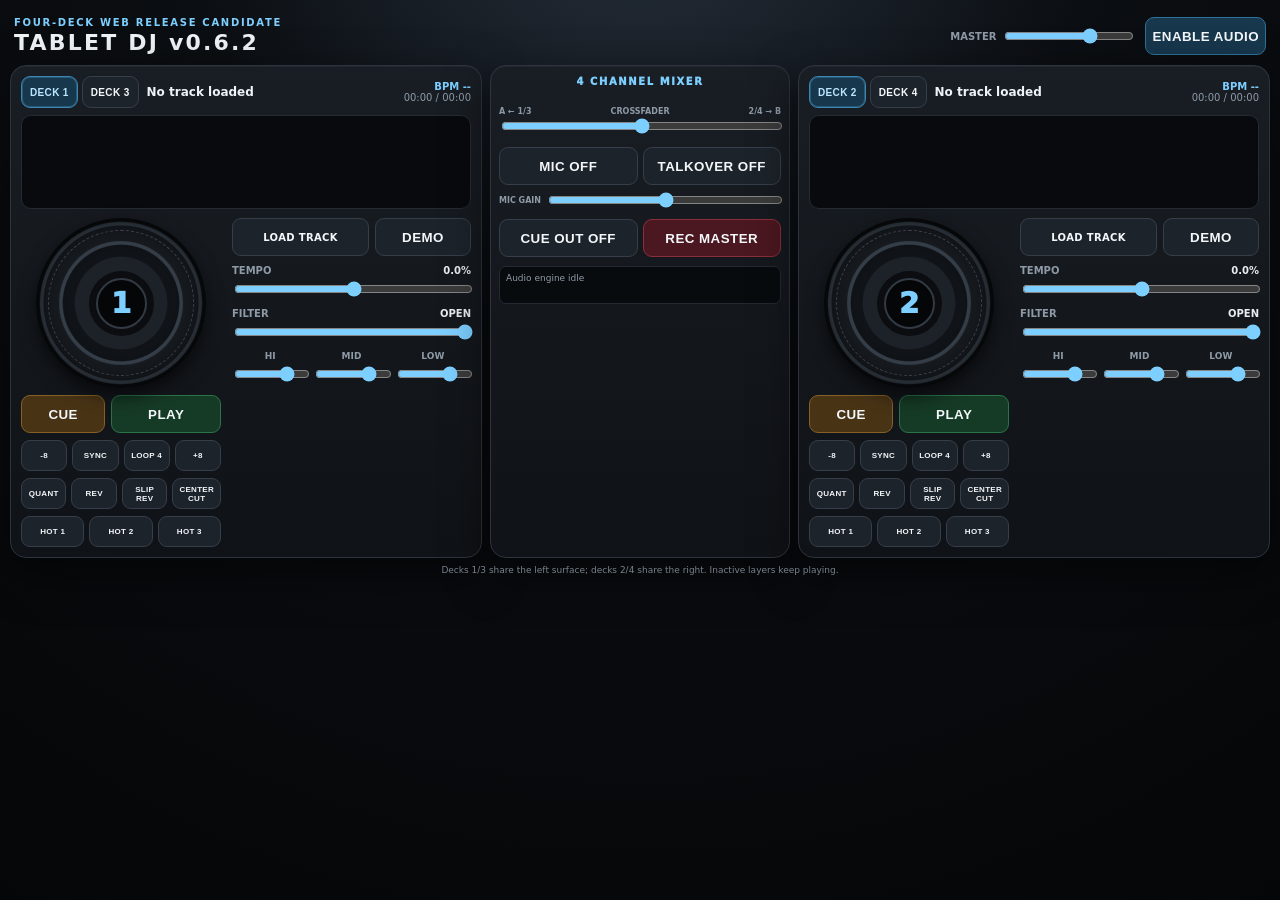
==== commit 4a84f397: "fix(dj): make microphone activation robust on Android browsers" ====
--- a/dj/index.html
+++ b/dj/index.html
@@ -9,13 +9,13 @@
 :root{font-family:Inter,system-ui,-apple-system,Segoe UI,Roboto,sans-serif;color:#eef3f8;background:#07090c;color-scheme:dark;--panel:#14181e;--panel2:#0d1014;--line:#2a313a;--muted:#8f9aa7;--accent:#7dcfff;--hot:#f4b35a;--green:#70dc8b;--red:#f06575;--purple:#b99cff}
 *{box-sizing:border-box;-webkit-tap-highlight-color:transparent}body{margin:0;background:radial-gradient(circle at 50% -15%,#27313d 0,#0b0e12 38%,#050607 100%);min-height:100vh;overflow-x:hidden}.app{width:min(1760px,100%);margin:auto;padding:10px}.top{display:flex;align-items:center;justify-content:space-between;gap:10px;padding:7px 4px 10px}.brand small{display:block;color:var(--accent);font-weight:850;letter-spacing:.17em;font-size:10px}.brand h1{font-size:22px;letter-spacing:.1em;margin:2px 0 0}.master{display:flex;gap:9px;align-items:center}.master label{display:flex;align-items:center;gap:6px;color:var(--muted);font-size:10px;font-weight:800}.master input{width:130px}button,.file{border:1px solid #353e49;background:#1d232a;color:#f4f7fa;border-radius:9px;min-height:38px;font-weight:850;letter-spacing:.035em;cursor:pointer;display:flex;align-items:center;justify-content:center}button:active,.file:active{transform:translateY(1px);background:#28313b}button.primary{background:#17374d;border-color:#2f719b}.console{display:grid;grid-template-columns:minmax(0,1fr) 300px minmax(0,1fr);gap:8px}.surface,.mixer{background:linear-gradient(180deg,#191e24,#0f1216);border:1px solid #2d343e;border-radius:16px;box-shadow:0 15px 45px #0008,inset 0 1px #ffffff0a}.surface{padding:10px;min-width:0}.surface-head{display:grid;grid-template-columns:auto minmax(0,1fr) auto;gap:8px;align-items:center}.layer-switch{display:flex;gap:4px}.layer-btn{min-width:36px;min-height:32px;font-size:10px;padding:0 8px}.layer-btn.active{background:#17374d;border-color:#3b86b4;color:#bce6ff;box-shadow:inset 0 0 0 1px #5db8ec44}.track{white-space:nowrap;overflow:hidden;text-overflow:ellipsis;font-weight:800;font-size:12px}.deck-meta{display:flex;flex-direction:column;align-items:flex-end;font-variant-numeric:tabular-nums;font-size:10px;color:var(--muted)}.deck-meta .bpm{color:var(--accent);font-weight:900}.wave{width:100%;height:94px;display:block;margin-top:7px;background:#080a0d;border:1px solid #242b33;border-radius:10px;touch-action:none}.surface-body{display:grid;grid-template-columns:200px minmax(0,1fr);gap:11px;margin-top:9px}.jogcol{display:flex;flex-direction:column;align-items:center;gap:7px}.jog{width:170px;aspect-ratio:1;border-radius:50%;background:radial-gradient(circle,#1d2229 0 38%,#101318 39% 48%,#363f49 49% 51%,#171b20 52% 64%,#3a444e 65% 67%,#0c0f13 68%);box-shadow:inset 0 0 25px #000,0 8px 18px #0009;position:relative;touch-action:none;cursor:grab}.jog:active{cursor:grabbing}.jog-ring{position:absolute;inset:7%;border:1px dashed #929da955;border-radius:50%}.jog-core{position:absolute;inset:35%;border-radius:50%;display:grid;place-items:center;background:#050608;border:2px solid #323a44;box-shadow:0 0 0 7px #0b0d10}.jog-core span{font-size:29px;font-weight:950;color:var(--accent)}.transport{display:grid;grid-template-columns:1fr 1.3fr;gap:6px;width:100%}.cue{background:#483315;border-color:#856127}.play{background:#153a25;border-color:#2b744b}.performance,.hots,.advanced{display:grid;width:100%;gap:5px}.performance{grid-template-columns:repeat(4,1fr)}.hots{grid-template-columns:repeat(3,1fr)}.advanced{grid-template-columns:repeat(4,1fr)}.performance button,.hots button,.advanced button{min-height:31px;font-size:8px}.quant-on{background:#17374d!important;border-color:#3b86b4!important;color:#bce6ff!important}.reverse-on{background:#4c2031!important;border-color:#9b4566!important;color:#ffd4e2!important}.slip-on{background:#3b2950!important;border-color:#7952a2!important;color:#eadcff!important}.hot.active{background:#3b2950;border-color:#7952a2;color:#eadcff}.loop-on{background:#4b3111!important;border-color:#98661e!important;color:#ffdda4!important}.controlcol{display:flex;flex-direction:column;gap:9px}.loadrow{display:grid;grid-template-columns:1fr .7fr;gap:6px}.file{position:relative;overflow:hidden;font-size:10px}.file input{position:absolute;inset:0;opacity:0}.controlcol>label{font-size:10px;font-weight:850;color:var(--muted);display:grid;grid-template-columns:auto auto;gap:3px}.controlcol>label span{justify-self:end;color:#e8edf2}.controlcol>label input{grid-column:1/-1;width:100%}.eq{display:grid;grid-template-columns:repeat(3,1fr);gap:5px}.eq label{font-size:9px;color:var(--muted);font-weight:850;text-align:center;display:flex;flex-direction:column;gap:3px}.eq input{width:100%}.mixer{padding:10px 8px;display:flex;flex-direction:column;gap:9px}.mixer-title{text-align:center;color:var(--accent);font-size:10px;font-weight:950;letter-spacing:.16em}.channels{display:grid;grid-template-columns:repeat(4,1fr);gap:4px}.channel{background:#0b0e12;border:1px solid #272e36;border-radius:9px;padding:6px 3px;display:flex;flex-direction:column;align-items:center;gap:5px}.channel.active-layer{border-color:#4d8daf;box-shadow:inset 0 0 0 1px #4d8daf55}.chname{font-size:9px;font-weight:950;color:var(--muted)}.chname strong{color:#f1f5f8}.meter{width:8px;height:92px;background:#05070a;border-radius:3px;overflow:hidden;position:relative}.meter i{position:absolute;left:0;right:0;bottom:0;height:2%;background:linear-gradient(to top,#64d682 0 70%,#e9d25a 70% 88%,#ef6f7b 88%);transition:height .05s linear}.vfader{height:93px;width:20px;writing-mode:vertical-lr;direction:rtl}.chbuttons{display:flex;gap:2px}.chbuttons button{min-width:24px;min-height:26px;font-size:7px;padding:0}.xf-a{background:#17374d!important;border-color:#3b86b4!important}.xf-b{background:#4b3111!important;border-color:#98661e!important}.xf-thru{background:#26302a!important;border-color:#4d6656!important}.chbuttons .cue-on{background:#4a3516;border-color:#936b28}.xfader{margin-top:2px}.xfader .labels{display:flex;justify-content:space-between;font-size:8px;color:var(--muted);font-weight:850}.xfader input{width:100%}.rec{background:#4b1720;border-color:#8e2d3d;min-height:34px}.micbox{display:grid;grid-template-columns:1fr 1fr;gap:5px}.micbox label{grid-column:1/-1;font-size:8px;color:var(--muted);font-weight:850;display:grid;grid-template-columns:auto 1fr;gap:5px;align-items:center}.micbox input{width:100%}.mic-on{background:#163a28!important;border-color:#2c7950!important}.talk-on{background:#4b3111!important;border-color:#98661e!important}.karaoke-on{background:#3b2950!important;border-color:#7952a2!important;color:#eadcff!important}.rec.active{background:#7c1425}.status{font-size:9px;line-height:1.3;color:var(--muted);background:#080b0e;border:1px solid #232a32;border-radius:7px;padding:6px;min-height:38px}.download{font-size:9px;color:var(--accent);text-decoration:none;text-align:center;border:1px solid #2f719b;border-radius:7px;padding:6px}footer{text-align:center;color:#77828e;font-size:9px;padding-top:7px}input[type=range]{accent-color:#7dcfff}
 @media(max-width:1180px){.console{grid-template-columns:1fr 250px 1fr}.surface-body{grid-template-columns:160px 1fr}.jog{width:140px}.mixer{padding:8px 5px}.channels{gap:2px}.channel{padding:5px 2px}.vfader,.meter{height:78px}}
-@media(max-width:820px){.app{padding:5px}.console{grid-template-columns:1fr 205px 1fr;gap:4px;min-width:760px}.surface{padding:6px}.surface-body{grid-template-columns:122px 1fr;gap:5px}.jog{width:112px}.wave{height:67px}.controlcol{gap:6px}.surface-head{gap:4px}.layer-btn{min-width:30px;padding:0 5px}.track{font-size:10px}.mixer{padding:6px 3px}.vfader,.meter{height:66px}.status{display:none}.master label{display:none}.top{padding-bottom:5px}}
+@media(max-width:820px){.app{padding:5px}.console{grid-template-columns:1fr 205px 1fr;gap:4px;min-width:760px}.surface{padding:6px}.surface-body{grid-template-columns:122px 1fr;gap:5px}.jog{width:112px}.wave{height:67px}.controlcol{gap:6px}.surface-head{gap:4px}.layer-btn{min-width:30px;padding:0 5px}.track{font-size:10px}.mixer{padding:6px 3px}.vfader,.meter{height:66px}.status{font-size:8px;min-height:30px;display:block}.master label{display:none}.top{padding-bottom:5px}}
 </style>
 </head>
 <body>
 <main class="app">
 <header class="top">
-  <div class="brand"><small>FOUR-DECK WEB RELEASE CANDIDATE</small><h1>TABLET DJ v0.6.1</h1></div>
+  <div class="brand"><small>FOUR-DECK WEB RELEASE CANDIDATE</small><h1>TABLET DJ v0.6.2</h1></div>
   <div class="master"><label>MASTER <input id="masterGain" type="range" min="0" max="1.2" value="0.82" step="0.01"></label><button id="audioBtn" class="primary">ENABLE AUDIO</button></div>
 </header>
 <section class="console">
@@ -180,11 +180,75 @@
 function refreshSurfaces(){surfaces.forEach(s=>s.render())}
 function applyCrossfader(v){if(!decks.length)return;const theta=(v+1)*Math.PI/4;for(let i=0;i<4;i++){const a=decks[i].xfAssign;const g=a==='A'?Math.cos(theta):(a==='B'?Math.sin(theta):1);decks[i].cross.gain.setTargetAtTime(g,audio.currentTime,.008)}}
 
-async function enableAudio(){if(!audio){audio=new (window.AudioContext||window.webkitAudioContext)({latencyHint:'interactive'});masterGain=audio.createGain();masterGain.gain.value=.82;masterGain.connect(audio.destination);recDest=audio.createMediaStreamDestination();masterGain.connect(recDest);musicBus=audio.createGain();musicBus.gain.value=1;musicBus.connect(masterGain);const saved=loadGlobal();masterGain.gain.value=saved.master??.82;$('#masterGain').value=masterGain.gain.value;cueDest=audio.createMediaStreamDestination();cueMonitor=$('#cueMonitor');cueMonitor.srcObject=cueDest.stream;micHighpass=audio.createBiquadFilter();micHighpass.type='highpass';micHighpass.frequency.value=90;micComp=audio.createDynamicsCompressor();micComp.threshold.value=-20;micComp.ratio.value=3;micGainNode=audio.createGain();micGainNode.gain.value=1;micAnalyser=audio.createAnalyser();micAnalyser.fftSize=256;// Low-latency monitor path: do not put DynamicsCompressorNode in the live MIC->MASTER chain.\nmicHighpass.connect(micGainNode).connect(micAnalyser).connect(masterGain);decks=[0,1,2,3].map(i=>new DeckEngine(i,audio,musicBus,cueDest));decks.forEach((d,i)=>{const st=saved.channels?.[i];if(st){d.setFader(st.fader??1);d.xfAssign=['A','B','THRU'].includes(st.xf)?st.xf:d.xfAssign}});surfaces=[new DeckSurface($('#leftSurface'),[0,2],0),new DeckSurface($('#rightSurface'),[1,3],1)];buildMixer();$('#masterGain').oninput=e=>{masterGain.gain.setTargetAtTime(+e.target.value,audio.currentTime,.01);saveGlobal()};$('#crossfader').value=saved.cross??0;$('#crossfader').oninput=e=>{applyCrossfader(+e.target.value);saveGlobal()};applyCrossfader(+$('#crossfader').value);window.__dj={version:'0.6.1-low-latency-mic',audio,decks,surfaces,applyCrossfader,cueDest,cueMonitor,musicBus,micAnalyser}}
+async function enableAudio(){if(!audio){audio=new (window.AudioContext||window.webkitAudioContext)({latencyHint:'interactive'});masterGain=audio.createGain();masterGain.gain.value=.82;masterGain.connect(audio.destination);recDest=audio.createMediaStreamDestination();masterGain.connect(recDest);musicBus=audio.createGain();musicBus.gain.value=1;musicBus.connect(masterGain);const saved=loadGlobal();masterGain.gain.value=saved.master??.82;$('#masterGain').value=masterGain.gain.value;cueDest=audio.createMediaStreamDestination();cueMonitor=$('#cueMonitor');cueMonitor.srcObject=cueDest.stream;micHighpass=audio.createBiquadFilter();micHighpass.type='highpass';micHighpass.frequency.value=90;micComp=audio.createDynamicsCompressor();micComp.threshold.value=-20;micComp.ratio.value=3;micGainNode=audio.createGain();micGainNode.gain.value=1;micAnalyser=audio.createAnalyser();micAnalyser.fftSize=256;// Low-latency monitor path: do not put DynamicsCompressorNode in the live MIC->MASTER chain.\nmicHighpass.connect(micGainNode).connect(micAnalyser).connect(masterGain);decks=[0,1,2,3].map(i=>new DeckEngine(i,audio,musicBus,cueDest));decks.forEach((d,i)=>{const st=saved.channels?.[i];if(st){d.setFader(st.fader??1);d.xfAssign=['A','B','THRU'].includes(st.xf)?st.xf:d.xfAssign}});surfaces=[new DeckSurface($('#leftSurface'),[0,2],0),new DeckSurface($('#rightSurface'),[1,3],1)];buildMixer();$('#masterGain').oninput=e=>{masterGain.gain.setTargetAtTime(+e.target.value,audio.currentTime,.01);saveGlobal()};$('#crossfader').value=saved.cross??0;$('#crossfader').oninput=e=>{applyCrossfader(+e.target.value);saveGlobal()};applyCrossfader(+$('#crossfader').value);window.__dj={version:'0.6.2-mic-button-fix',audio,decks,surfaces,applyCrossfader,cueDest,cueMonitor,musicBus,micAnalyser}}
   if(audio.state!=='running')await audio.resume();$('#audioBtn').textContent='AUDIO ON';$('#audioBtn').disabled=true;status(`Audio running • ${audio.sampleRate} Hz • 4 decks ready`);refreshSurfaces();refreshMixer();return audio}
 $('#audioBtn').onclick=enableAudio;
 
-async function enableMic(){if(!audio)await enableAudio();if(micEnabled)return true;if(!navigator.mediaDevices?.getUserMedia){status('Microphone API unavailable');return false}try{micStream=await navigator.mediaDevices.getUserMedia({audio:{channelCount:{ideal:1},sampleRate:{ideal:audio.sampleRate},latency:{ideal:0},echoCancellation:false,noiseSuppression:false,autoGainControl:false},video:false});micSource=audio.createMediaStreamSource(micStream);micSource.connect(micHighpass);micEnabled=true;$('#micBtn').textContent='MIC ON';$('#micBtn').classList.add('mic-on');const tr=micStream.getAudioTracks()[0];const st=tr?.getSettings?.()||{};const outMs=audio.outputLatency?Math.round(audio.outputLatency*1000):null;const baseMs=audio.baseLatency?Math.round(audio.baseLatency*1000):null;status(`LOW LATENCY MIC • mono • processing OFF${st.latency!=null?' • input '+Math.round(st.latency*1000)+'ms':''}${baseMs!=null?' • base '+baseMs+'ms':''}${outMs!=null?' • output '+outMs+'ms':''}`);return true}catch(e){status(`Microphone denied/unavailable: ${e.message}`);return false}}
+async function enableMic(){
+  if(!audio)await enableAudio();
+  if(micEnabled)return true;
+  const btn=$('#micBtn');
+  if(!navigator.mediaDevices?.getUserMedia){
+    btn.textContent='MIC UNSUPPORTED';
+    status('Microphone API unavailable');
+    return false;
+  }
+
+  btn.disabled=true;
+  btn.textContent='MIC…';
+  status('Requesting microphone…');
+
+  const lowLatencyConstraints={
+    audio:{
+      channelCount:{ideal:1},
+      latency:{ideal:0},
+      echoCancellation:false,
+      noiseSuppression:false,
+      autoGainControl:false
+    },
+    video:false
+  };
+  const safeConstraints={
+    audio:{
+      echoCancellation:false,
+      noiseSuppression:false,
+      autoGainControl:false
+    },
+    video:false
+  };
+
+  try{
+    try{
+      micStream=await navigator.mediaDevices.getUserMedia(lowLatencyConstraints);
+    }catch(firstError){
+      status(`Low-latency request rejected (${firstError.name||'error'}), retrying safe microphone mode…`);
+      micStream=await navigator.mediaDevices.getUserMedia(safeConstraints);
+    }
+
+    micSource=audio.createMediaStreamSource(micStream);
+    micSource.connect(micHighpass);
+    micEnabled=true;
+    btn.textContent='MIC ON';
+    btn.classList.add('mic-on');
+
+    const tr=micStream.getAudioTracks()[0];
+    const st=tr?.getSettings?.()||{};
+    const outMs=audio.outputLatency?Math.round(audio.outputLatency*1000):null;
+    const baseMs=audio.baseLatency?Math.round(audio.baseLatency*1000):null;
+    status(`MIC ON • processing OFF${st.latency!=null?' • input '+Math.round(st.latency*1000)+'ms':''}${baseMs!=null?' • base '+baseMs+'ms':''}${outMs!=null?' • output '+outMs+'ms':''}`);
+    return true;
+  }catch(e){
+    micEnabled=false;
+    btn.textContent=(e?.name==='NotAllowedError'||e?.name==='PermissionDeniedError')?'MIC PERMISSION':'MIC ERROR';
+    btn.classList.remove('mic-on');
+    const msg=e?.message||String(e);
+    status(`Microphone unavailable: ${e?.name||'Error'} • ${msg}`);
+    alert(`Не удалось включить микрофон.\n\n${e?.name||'Error'}: ${msg}\n\nПроверь разрешение микрофона для браузера/сайта.`);
+    return false;
+  }finally{
+    btn.disabled=false;
+  }
+}
 function disableMic(){if(micSource){try{micSource.disconnect()}catch{}micSource=null}if(micStream){micStream.getTracks().forEach(t=>t.stop());micStream=null}micEnabled=false;$('#micBtn').textContent='MIC OFF';$('#micBtn').classList.remove('mic-on');musicBus?.gain.setTargetAtTime(1,audio.currentTime,.03);status('Microphone off')}
 function setTalkover(on){talkover=!!on;$('#talkBtn').textContent=talkover?'TALKOVER ON':'TALKOVER OFF';$('#talkBtn').classList.toggle('talk-on',talkover);if(!talkover&&musicBus)musicBus.gain.setTargetAtTime(1,audio.currentTime,.04);status(`Talkover ${talkover?'ON':'OFF'}`)}
 function updateTalkover(){if(!audio||!musicBus||!micAnalyser||!talkover||!micEnabled)return;const a=new Uint8Array(micAnalyser.fftSize);micAnalyser.getByteTimeDomainData(a);let ss=0;for(const v of a){const x=(v-128)/128;ss+=x*x}const rms=Math.sqrt(ss/a.length);musicBus.gain.setTargetAtTime(rms>.055?.32:1,audio.currentTime,rms>.055?.025:.16)}
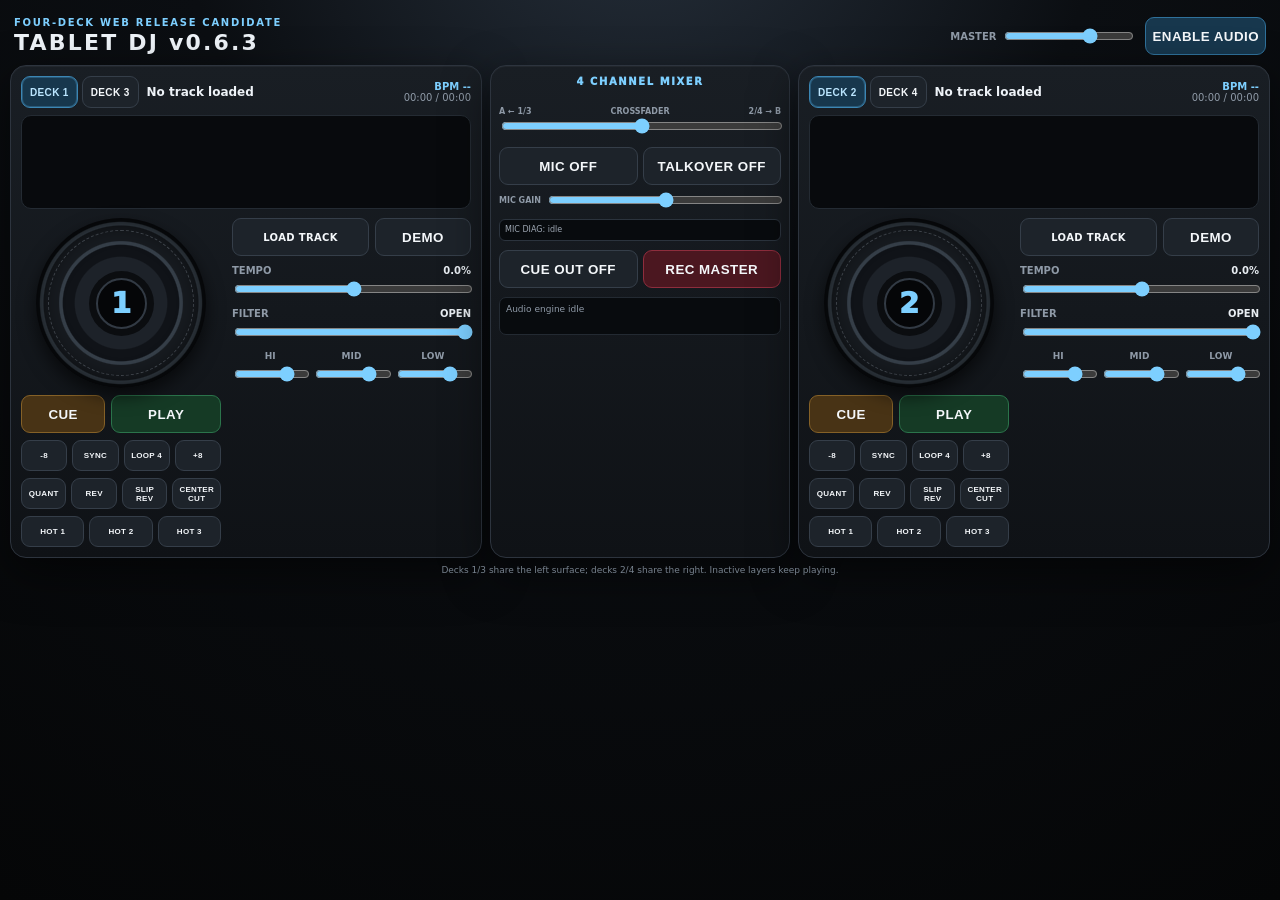
==== commit 80b0ffe4: "fix(dj): add touch-safe microphone diagnostics" ====
--- a/dj/index.html
+++ b/dj/index.html
@@ -7,7 +7,7 @@
 <title>Tablet DJ v0.6 — Hardened Web RC</title>
 <style>
 :root{font-family:Inter,system-ui,-apple-system,Segoe UI,Roboto,sans-serif;color:#eef3f8;background:#07090c;color-scheme:dark;--panel:#14181e;--panel2:#0d1014;--line:#2a313a;--muted:#8f9aa7;--accent:#7dcfff;--hot:#f4b35a;--green:#70dc8b;--red:#f06575;--purple:#b99cff}
-*{box-sizing:border-box;-webkit-tap-highlight-color:transparent}body{margin:0;background:radial-gradient(circle at 50% -15%,#27313d 0,#0b0e12 38%,#050607 100%);min-height:100vh;overflow-x:hidden}.app{width:min(1760px,100%);margin:auto;padding:10px}.top{display:flex;align-items:center;justify-content:space-between;gap:10px;padding:7px 4px 10px}.brand small{display:block;color:var(--accent);font-weight:850;letter-spacing:.17em;font-size:10px}.brand h1{font-size:22px;letter-spacing:.1em;margin:2px 0 0}.master{display:flex;gap:9px;align-items:center}.master label{display:flex;align-items:center;gap:6px;color:var(--muted);font-size:10px;font-weight:800}.master input{width:130px}button,.file{border:1px solid #353e49;background:#1d232a;color:#f4f7fa;border-radius:9px;min-height:38px;font-weight:850;letter-spacing:.035em;cursor:pointer;display:flex;align-items:center;justify-content:center}button:active,.file:active{transform:translateY(1px);background:#28313b}button.primary{background:#17374d;border-color:#2f719b}.console{display:grid;grid-template-columns:minmax(0,1fr) 300px minmax(0,1fr);gap:8px}.surface,.mixer{background:linear-gradient(180deg,#191e24,#0f1216);border:1px solid #2d343e;border-radius:16px;box-shadow:0 15px 45px #0008,inset 0 1px #ffffff0a}.surface{padding:10px;min-width:0}.surface-head{display:grid;grid-template-columns:auto minmax(0,1fr) auto;gap:8px;align-items:center}.layer-switch{display:flex;gap:4px}.layer-btn{min-width:36px;min-height:32px;font-size:10px;padding:0 8px}.layer-btn.active{background:#17374d;border-color:#3b86b4;color:#bce6ff;box-shadow:inset 0 0 0 1px #5db8ec44}.track{white-space:nowrap;overflow:hidden;text-overflow:ellipsis;font-weight:800;font-size:12px}.deck-meta{display:flex;flex-direction:column;align-items:flex-end;font-variant-numeric:tabular-nums;font-size:10px;color:var(--muted)}.deck-meta .bpm{color:var(--accent);font-weight:900}.wave{width:100%;height:94px;display:block;margin-top:7px;background:#080a0d;border:1px solid #242b33;border-radius:10px;touch-action:none}.surface-body{display:grid;grid-template-columns:200px minmax(0,1fr);gap:11px;margin-top:9px}.jogcol{display:flex;flex-direction:column;align-items:center;gap:7px}.jog{width:170px;aspect-ratio:1;border-radius:50%;background:radial-gradient(circle,#1d2229 0 38%,#101318 39% 48%,#363f49 49% 51%,#171b20 52% 64%,#3a444e 65% 67%,#0c0f13 68%);box-shadow:inset 0 0 25px #000,0 8px 18px #0009;position:relative;touch-action:none;cursor:grab}.jog:active{cursor:grabbing}.jog-ring{position:absolute;inset:7%;border:1px dashed #929da955;border-radius:50%}.jog-core{position:absolute;inset:35%;border-radius:50%;display:grid;place-items:center;background:#050608;border:2px solid #323a44;box-shadow:0 0 0 7px #0b0d10}.jog-core span{font-size:29px;font-weight:950;color:var(--accent)}.transport{display:grid;grid-template-columns:1fr 1.3fr;gap:6px;width:100%}.cue{background:#483315;border-color:#856127}.play{background:#153a25;border-color:#2b744b}.performance,.hots,.advanced{display:grid;width:100%;gap:5px}.performance{grid-template-columns:repeat(4,1fr)}.hots{grid-template-columns:repeat(3,1fr)}.advanced{grid-template-columns:repeat(4,1fr)}.performance button,.hots button,.advanced button{min-height:31px;font-size:8px}.quant-on{background:#17374d!important;border-color:#3b86b4!important;color:#bce6ff!important}.reverse-on{background:#4c2031!important;border-color:#9b4566!important;color:#ffd4e2!important}.slip-on{background:#3b2950!important;border-color:#7952a2!important;color:#eadcff!important}.hot.active{background:#3b2950;border-color:#7952a2;color:#eadcff}.loop-on{background:#4b3111!important;border-color:#98661e!important;color:#ffdda4!important}.controlcol{display:flex;flex-direction:column;gap:9px}.loadrow{display:grid;grid-template-columns:1fr .7fr;gap:6px}.file{position:relative;overflow:hidden;font-size:10px}.file input{position:absolute;inset:0;opacity:0}.controlcol>label{font-size:10px;font-weight:850;color:var(--muted);display:grid;grid-template-columns:auto auto;gap:3px}.controlcol>label span{justify-self:end;color:#e8edf2}.controlcol>label input{grid-column:1/-1;width:100%}.eq{display:grid;grid-template-columns:repeat(3,1fr);gap:5px}.eq label{font-size:9px;color:var(--muted);font-weight:850;text-align:center;display:flex;flex-direction:column;gap:3px}.eq input{width:100%}.mixer{padding:10px 8px;display:flex;flex-direction:column;gap:9px}.mixer-title{text-align:center;color:var(--accent);font-size:10px;font-weight:950;letter-spacing:.16em}.channels{display:grid;grid-template-columns:repeat(4,1fr);gap:4px}.channel{background:#0b0e12;border:1px solid #272e36;border-radius:9px;padding:6px 3px;display:flex;flex-direction:column;align-items:center;gap:5px}.channel.active-layer{border-color:#4d8daf;box-shadow:inset 0 0 0 1px #4d8daf55}.chname{font-size:9px;font-weight:950;color:var(--muted)}.chname strong{color:#f1f5f8}.meter{width:8px;height:92px;background:#05070a;border-radius:3px;overflow:hidden;position:relative}.meter i{position:absolute;left:0;right:0;bottom:0;height:2%;background:linear-gradient(to top,#64d682 0 70%,#e9d25a 70% 88%,#ef6f7b 88%);transition:height .05s linear}.vfader{height:93px;width:20px;writing-mode:vertical-lr;direction:rtl}.chbuttons{display:flex;gap:2px}.chbuttons button{min-width:24px;min-height:26px;font-size:7px;padding:0}.xf-a{background:#17374d!important;border-color:#3b86b4!important}.xf-b{background:#4b3111!important;border-color:#98661e!important}.xf-thru{background:#26302a!important;border-color:#4d6656!important}.chbuttons .cue-on{background:#4a3516;border-color:#936b28}.xfader{margin-top:2px}.xfader .labels{display:flex;justify-content:space-between;font-size:8px;color:var(--muted);font-weight:850}.xfader input{width:100%}.rec{background:#4b1720;border-color:#8e2d3d;min-height:34px}.micbox{display:grid;grid-template-columns:1fr 1fr;gap:5px}.micbox label{grid-column:1/-1;font-size:8px;color:var(--muted);font-weight:850;display:grid;grid-template-columns:auto 1fr;gap:5px;align-items:center}.micbox input{width:100%}.mic-on{background:#163a28!important;border-color:#2c7950!important}.talk-on{background:#4b3111!important;border-color:#98661e!important}.karaoke-on{background:#3b2950!important;border-color:#7952a2!important;color:#eadcff!important}.rec.active{background:#7c1425}.status{font-size:9px;line-height:1.3;color:var(--muted);background:#080b0e;border:1px solid #232a32;border-radius:7px;padding:6px;min-height:38px}.download{font-size:9px;color:var(--accent);text-decoration:none;text-align:center;border:1px solid #2f719b;border-radius:7px;padding:6px}footer{text-align:center;color:#77828e;font-size:9px;padding-top:7px}input[type=range]{accent-color:#7dcfff}
+*{box-sizing:border-box;-webkit-tap-highlight-color:transparent}body{margin:0;background:radial-gradient(circle at 50% -15%,#27313d 0,#0b0e12 38%,#050607 100%);min-height:100vh;overflow-x:hidden}.app{width:min(1760px,100%);margin:auto;padding:10px}.top{display:flex;align-items:center;justify-content:space-between;gap:10px;padding:7px 4px 10px}.brand small{display:block;color:var(--accent);font-weight:850;letter-spacing:.17em;font-size:10px}.brand h1{font-size:22px;letter-spacing:.1em;margin:2px 0 0}.master{display:flex;gap:9px;align-items:center}.master label{display:flex;align-items:center;gap:6px;color:var(--muted);font-size:10px;font-weight:800}.master input{width:130px}button,.file{border:1px solid #353e49;background:#1d232a;color:#f4f7fa;border-radius:9px;min-height:38px;font-weight:850;letter-spacing:.035em;cursor:pointer;display:flex;align-items:center;justify-content:center}button:active,.file:active{transform:translateY(1px);background:#28313b}button.primary{background:#17374d;border-color:#2f719b}.console{display:grid;grid-template-columns:minmax(0,1fr) 300px minmax(0,1fr);gap:8px}.surface,.mixer{background:linear-gradient(180deg,#191e24,#0f1216);border:1px solid #2d343e;border-radius:16px;box-shadow:0 15px 45px #0008,inset 0 1px #ffffff0a}.surface{padding:10px;min-width:0}.surface-head{display:grid;grid-template-columns:auto minmax(0,1fr) auto;gap:8px;align-items:center}.layer-switch{display:flex;gap:4px}.layer-btn{min-width:36px;min-height:32px;font-size:10px;padding:0 8px}.layer-btn.active{background:#17374d;border-color:#3b86b4;color:#bce6ff;box-shadow:inset 0 0 0 1px #5db8ec44}.track{white-space:nowrap;overflow:hidden;text-overflow:ellipsis;font-weight:800;font-size:12px}.deck-meta{display:flex;flex-direction:column;align-items:flex-end;font-variant-numeric:tabular-nums;font-size:10px;color:var(--muted)}.deck-meta .bpm{color:var(--accent);font-weight:900}.wave{width:100%;height:94px;display:block;margin-top:7px;background:#080a0d;border:1px solid #242b33;border-radius:10px;touch-action:none}.surface-body{display:grid;grid-template-columns:200px minmax(0,1fr);gap:11px;margin-top:9px}.jogcol{display:flex;flex-direction:column;align-items:center;gap:7px}.jog{width:170px;aspect-ratio:1;border-radius:50%;background:radial-gradient(circle,#1d2229 0 38%,#101318 39% 48%,#363f49 49% 51%,#171b20 52% 64%,#3a444e 65% 67%,#0c0f13 68%);box-shadow:inset 0 0 25px #000,0 8px 18px #0009;position:relative;touch-action:none;cursor:grab}.jog:active{cursor:grabbing}.jog-ring{position:absolute;inset:7%;border:1px dashed #929da955;border-radius:50%}.jog-core{position:absolute;inset:35%;border-radius:50%;display:grid;place-items:center;background:#050608;border:2px solid #323a44;box-shadow:0 0 0 7px #0b0d10}.jog-core span{font-size:29px;font-weight:950;color:var(--accent)}.transport{display:grid;grid-template-columns:1fr 1.3fr;gap:6px;width:100%}.cue{background:#483315;border-color:#856127}.play{background:#153a25;border-color:#2b744b}.performance,.hots,.advanced{display:grid;width:100%;gap:5px}.performance{grid-template-columns:repeat(4,1fr)}.hots{grid-template-columns:repeat(3,1fr)}.advanced{grid-template-columns:repeat(4,1fr)}.performance button,.hots button,.advanced button{min-height:31px;font-size:8px}.quant-on{background:#17374d!important;border-color:#3b86b4!important;color:#bce6ff!important}.reverse-on{background:#4c2031!important;border-color:#9b4566!important;color:#ffd4e2!important}.slip-on{background:#3b2950!important;border-color:#7952a2!important;color:#eadcff!important}.hot.active{background:#3b2950;border-color:#7952a2;color:#eadcff}.loop-on{background:#4b3111!important;border-color:#98661e!important;color:#ffdda4!important}.controlcol{display:flex;flex-direction:column;gap:9px}.loadrow{display:grid;grid-template-columns:1fr .7fr;gap:6px}.file{position:relative;overflow:hidden;font-size:10px}.file input{position:absolute;inset:0;opacity:0}.controlcol>label{font-size:10px;font-weight:850;color:var(--muted);display:grid;grid-template-columns:auto auto;gap:3px}.controlcol>label span{justify-self:end;color:#e8edf2}.controlcol>label input{grid-column:1/-1;width:100%}.eq{display:grid;grid-template-columns:repeat(3,1fr);gap:5px}.eq label{font-size:9px;color:var(--muted);font-weight:850;text-align:center;display:flex;flex-direction:column;gap:3px}.eq input{width:100%}.mixer{padding:10px 8px;display:flex;flex-direction:column;gap:9px}.mixer-title{text-align:center;color:var(--accent);font-size:10px;font-weight:950;letter-spacing:.16em}.channels{display:grid;grid-template-columns:repeat(4,1fr);gap:4px}.channel{background:#0b0e12;border:1px solid #272e36;border-radius:9px;padding:6px 3px;display:flex;flex-direction:column;align-items:center;gap:5px}.channel.active-layer{border-color:#4d8daf;box-shadow:inset 0 0 0 1px #4d8daf55}.chname{font-size:9px;font-weight:950;color:var(--muted)}.chname strong{color:#f1f5f8}.meter{width:8px;height:92px;background:#05070a;border-radius:3px;overflow:hidden;position:relative}.meter i{position:absolute;left:0;right:0;bottom:0;height:2%;background:linear-gradient(to top,#64d682 0 70%,#e9d25a 70% 88%,#ef6f7b 88%);transition:height .05s linear}.vfader{height:93px;width:20px;writing-mode:vertical-lr;direction:rtl}.chbuttons{display:flex;gap:2px}.chbuttons button{min-width:24px;min-height:26px;font-size:7px;padding:0}.xf-a{background:#17374d!important;border-color:#3b86b4!important}.xf-b{background:#4b3111!important;border-color:#98661e!important}.xf-thru{background:#26302a!important;border-color:#4d6656!important}.chbuttons .cue-on{background:#4a3516;border-color:#936b28}.xfader{margin-top:2px}.xfader .labels{display:flex;justify-content:space-between;font-size:8px;color:var(--muted);font-weight:850}.xfader input{width:100%}.rec{background:#4b1720;border-color:#8e2d3d;min-height:34px}.micbox{display:grid;grid-template-columns:1fr 1fr;gap:5px}.micbox label{grid-column:1/-1;font-size:8px;color:var(--muted);font-weight:850;display:grid;grid-template-columns:auto 1fr;gap:5px;align-items:center}.micbox input{width:100%}.micbox button{touch-action:manipulation;position:relative;z-index:8;pointer-events:auto}.mic-on{background:#163a28!important;border-color:#2c7950!important}.talk-on{background:#4b3111!important;border-color:#98661e!important}.karaoke-on{background:#3b2950!important;border-color:#7952a2!important;color:#eadcff!important}.rec.active{background:#7c1425}.status{font-size:9px;line-height:1.3;color:var(--muted);background:#080b0e;border:1px solid #232a32;border-radius:7px;padding:6px;min-height:38px}.download{font-size:9px;color:var(--accent);text-decoration:none;text-align:center;border:1px solid #2f719b;border-radius:7px;padding:6px}footer{text-align:center;color:#77828e;font-size:9px;padding-top:7px}input[type=range]{accent-color:#7dcfff}
 @media(max-width:1180px){.console{grid-template-columns:1fr 250px 1fr}.surface-body{grid-template-columns:160px 1fr}.jog{width:140px}.mixer{padding:8px 5px}.channels{gap:2px}.channel{padding:5px 2px}.vfader,.meter{height:78px}}
 @media(max-width:820px){.app{padding:5px}.console{grid-template-columns:1fr 205px 1fr;gap:4px;min-width:760px}.surface{padding:6px}.surface-body{grid-template-columns:122px 1fr;gap:5px}.jog{width:112px}.wave{height:67px}.controlcol{gap:6px}.surface-head{gap:4px}.layer-btn{min-width:30px;padding:0 5px}.track{font-size:10px}.mixer{padding:6px 3px}.vfader,.meter{height:66px}.status{font-size:8px;min-height:30px;display:block}.master label{display:none}.top{padding-bottom:5px}}
 </style>
@@ -15,7 +15,7 @@
 <body>
 <main class="app">
 <header class="top">
-  <div class="brand"><small>FOUR-DECK WEB RELEASE CANDIDATE</small><h1>TABLET DJ v0.6.2</h1></div>
+  <div class="brand"><small>FOUR-DECK WEB RELEASE CANDIDATE</small><h1>TABLET DJ v0.6.3</h1></div>
   <div class="master"><label>MASTER <input id="masterGain" type="range" min="0" max="1.2" value="0.82" step="0.01"></label><button id="audioBtn" class="primary">ENABLE AUDIO</button></div>
 </header>
 <section class="console">
@@ -47,7 +47,7 @@
     <div class="mixer-title">4 CHANNEL MIXER</div>
     <div class="channels" id="channels"></div>
     <div class="xfader"><div class="labels"><span>A ← 1/3</span><span>CROSSFADER</span><span>2/4 → B</span></div><input id="crossfader" type="range" min="-1" max="1" value="0" step="0.001"></div>
-    <div class="micbox"><button id="micBtn">MIC OFF</button><button id="talkBtn">TALKOVER OFF</button><label>MIC GAIN <input id="micGain" type="range" min="0" max="2" value="1" step="0.01"></label></div><div style="display:grid;grid-template-columns:1fr 1fr;gap:5px"><button id="cueOutBtn">CUE OUT OFF</button><button class="rec" id="recordBtn">REC MASTER</button></div><audio id="cueMonitor"></audio>
+    <div class="micbox"><button type="button" id="micBtn">MIC OFF</button><button type="button" id="talkBtn">TALKOVER OFF</button><label>MIC GAIN <input id="micGain" type="range" min="0" max="2" value="1" step="0.01"></label></div><div id="micDiag" style="font-size:8px;line-height:1.25;color:#9ea7b3;border:1px solid #2b333d;border-radius:6px;padding:5px;background:#080b0e">MIC DIAG: idle</div><div style="display:grid;grid-template-columns:1fr 1fr;gap:5px"><button id="cueOutBtn">CUE OUT OFF</button><button class="rec" id="recordBtn">REC MASTER</button></div><audio id="cueMonitor"></audio>
     <div class="status" id="status">Audio engine idle</div>
   </section>
 
@@ -180,7 +180,7 @@
 function refreshSurfaces(){surfaces.forEach(s=>s.render())}
 function applyCrossfader(v){if(!decks.length)return;const theta=(v+1)*Math.PI/4;for(let i=0;i<4;i++){const a=decks[i].xfAssign;const g=a==='A'?Math.cos(theta):(a==='B'?Math.sin(theta):1);decks[i].cross.gain.setTargetAtTime(g,audio.currentTime,.008)}}
 
-async function enableAudio(){if(!audio){audio=new (window.AudioContext||window.webkitAudioContext)({latencyHint:'interactive'});masterGain=audio.createGain();masterGain.gain.value=.82;masterGain.connect(audio.destination);recDest=audio.createMediaStreamDestination();masterGain.connect(recDest);musicBus=audio.createGain();musicBus.gain.value=1;musicBus.connect(masterGain);const saved=loadGlobal();masterGain.gain.value=saved.master??.82;$('#masterGain').value=masterGain.gain.value;cueDest=audio.createMediaStreamDestination();cueMonitor=$('#cueMonitor');cueMonitor.srcObject=cueDest.stream;micHighpass=audio.createBiquadFilter();micHighpass.type='highpass';micHighpass.frequency.value=90;micComp=audio.createDynamicsCompressor();micComp.threshold.value=-20;micComp.ratio.value=3;micGainNode=audio.createGain();micGainNode.gain.value=1;micAnalyser=audio.createAnalyser();micAnalyser.fftSize=256;// Low-latency monitor path: do not put DynamicsCompressorNode in the live MIC->MASTER chain.\nmicHighpass.connect(micGainNode).connect(micAnalyser).connect(masterGain);decks=[0,1,2,3].map(i=>new DeckEngine(i,audio,musicBus,cueDest));decks.forEach((d,i)=>{const st=saved.channels?.[i];if(st){d.setFader(st.fader??1);d.xfAssign=['A','B','THRU'].includes(st.xf)?st.xf:d.xfAssign}});surfaces=[new DeckSurface($('#leftSurface'),[0,2],0),new DeckSurface($('#rightSurface'),[1,3],1)];buildMixer();$('#masterGain').oninput=e=>{masterGain.gain.setTargetAtTime(+e.target.value,audio.currentTime,.01);saveGlobal()};$('#crossfader').value=saved.cross??0;$('#crossfader').oninput=e=>{applyCrossfader(+e.target.value);saveGlobal()};applyCrossfader(+$('#crossfader').value);window.__dj={version:'0.6.2-mic-button-fix',audio,decks,surfaces,applyCrossfader,cueDest,cueMonitor,musicBus,micAnalyser}}
+async function enableAudio(){if(!audio){audio=new (window.AudioContext||window.webkitAudioContext)({latencyHint:'interactive'});masterGain=audio.createGain();masterGain.gain.value=.82;masterGain.connect(audio.destination);recDest=audio.createMediaStreamDestination();masterGain.connect(recDest);musicBus=audio.createGain();musicBus.gain.value=1;musicBus.connect(masterGain);const saved=loadGlobal();masterGain.gain.value=saved.master??.82;$('#masterGain').value=masterGain.gain.value;cueDest=audio.createMediaStreamDestination();cueMonitor=$('#cueMonitor');cueMonitor.srcObject=cueDest.stream;micHighpass=audio.createBiquadFilter();micHighpass.type='highpass';micHighpass.frequency.value=90;micComp=audio.createDynamicsCompressor();micComp.threshold.value=-20;micComp.ratio.value=3;micGainNode=audio.createGain();micGainNode.gain.value=1;micAnalyser=audio.createAnalyser();micAnalyser.fftSize=256;// Low-latency monitor path: do not put DynamicsCompressorNode in the live MIC->MASTER chain.\nmicHighpass.connect(micGainNode).connect(micAnalyser).connect(masterGain);decks=[0,1,2,3].map(i=>new DeckEngine(i,audio,musicBus,cueDest));decks.forEach((d,i)=>{const st=saved.channels?.[i];if(st){d.setFader(st.fader??1);d.xfAssign=['A','B','THRU'].includes(st.xf)?st.xf:d.xfAssign}});surfaces=[new DeckSurface($('#leftSurface'),[0,2],0),new DeckSurface($('#rightSurface'),[1,3],1)];buildMixer();$('#masterGain').oninput=e=>{masterGain.gain.setTargetAtTime(+e.target.value,audio.currentTime,.01);saveGlobal()};$('#crossfader').value=saved.cross??0;$('#crossfader').oninput=e=>{applyCrossfader(+e.target.value);saveGlobal()};applyCrossfader(+$('#crossfader').value);window.__dj={version:'0.6.3-mic-diagnostics',audio,decks,surfaces,applyCrossfader,cueDest,cueMonitor,musicBus,micAnalyser,get micEnabled(){return micEnabled},get micStream(){return micStream}}}
   if(audio.state!=='running')await audio.resume();$('#audioBtn').textContent='AUDIO ON';$('#audioBtn').disabled=true;status(`Audio running • ${audio.sampleRate} Hz • 4 decks ready`);refreshSurfaces();refreshMixer();return audio}
 $('#audioBtn').onclick=enableAudio;
 
@@ -196,7 +196,7 @@
 
   btn.disabled=true;
   btn.textContent='MIC…';
-  status('Requesting microphone…');
+  setMicDiag('requesting permission/stream…');
 
   const lowLatencyConstraints={
     audio:{
@@ -221,7 +221,7 @@
     try{
       micStream=await navigator.mediaDevices.getUserMedia(lowLatencyConstraints);
     }catch(firstError){
-      status(`Low-latency request rejected (${firstError.name||'error'}), retrying safe microphone mode…`);
+      setMicDiag(`low-latency rejected: ${firstError.name||'error'} • retry safe mode`);
       micStream=await navigator.mediaDevices.getUserMedia(safeConstraints);
     }
 
@@ -235,14 +235,14 @@
     const st=tr?.getSettings?.()||{};
     const outMs=audio.outputLatency?Math.round(audio.outputLatency*1000):null;
     const baseMs=audio.baseLatency?Math.round(audio.baseLatency*1000):null;
-    status(`MIC ON • processing OFF${st.latency!=null?' • input '+Math.round(st.latency*1000)+'ms':''}${baseMs!=null?' • base '+baseMs+'ms':''}${outMs!=null?' • output '+outMs+'ms':''}`);
+    setMicDiag(`MIC ON • track=${tr?.readyState||'unknown'}${st.latency!=null?' • input '+Math.round(st.latency*1000)+'ms':''}${baseMs!=null?' • base '+baseMs+'ms':''}${outMs!=null?' • output '+outMs+'ms':''}`);
     return true;
   }catch(e){
     micEnabled=false;
     btn.textContent=(e?.name==='NotAllowedError'||e?.name==='PermissionDeniedError')?'MIC PERMISSION':'MIC ERROR';
     btn.classList.remove('mic-on');
     const msg=e?.message||String(e);
-    status(`Microphone unavailable: ${e?.name||'Error'} • ${msg}`);
+    setMicDiag(`FAILED: ${e?.name||'Error'} • ${msg}`);
     alert(`Не удалось включить микрофон.\n\n${e?.name||'Error'}: ${msg}\n\nПроверь разрешение микрофона для браузера/сайта.`);
     return false;
   }finally{
@@ -252,7 +252,23 @@
 function disableMic(){if(micSource){try{micSource.disconnect()}catch{}micSource=null}if(micStream){micStream.getTracks().forEach(t=>t.stop());micStream=null}micEnabled=false;$('#micBtn').textContent='MIC OFF';$('#micBtn').classList.remove('mic-on');musicBus?.gain.setTargetAtTime(1,audio.currentTime,.03);status('Microphone off')}
 function setTalkover(on){talkover=!!on;$('#talkBtn').textContent=talkover?'TALKOVER ON':'TALKOVER OFF';$('#talkBtn').classList.toggle('talk-on',talkover);if(!talkover&&musicBus)musicBus.gain.setTargetAtTime(1,audio.currentTime,.04);status(`Talkover ${talkover?'ON':'OFF'}`)}
 function updateTalkover(){if(!audio||!musicBus||!micAnalyser||!talkover||!micEnabled)return;const a=new Uint8Array(micAnalyser.fftSize);micAnalyser.getByteTimeDomainData(a);let ss=0;for(const v of a){const x=(v-128)/128;ss+=x*x}const rms=Math.sqrt(ss/a.length);musicBus.gain.setTargetAtTime(rms>.055?.32:1,audio.currentTime,rms>.055?.025:.16)}
-$('#micBtn').onclick=async()=>{if(micEnabled)disableMic();else await enableMic()};$('#talkBtn').onclick=()=>setTalkover(!talkover);$('#micGain').oninput=e=>{if(micGainNode)micGainNode.gain.setTargetAtTime(+e.target.value,audio.currentTime,.01)};
+const micButton=$('#micBtn');
+const micDiag=$('#micDiag');
+function setMicDiag(msg){if(micDiag)micDiag.textContent='MIC DIAG: '+msg;status(msg)}
+micButton.addEventListener('pointerdown',()=>{micButton.textContent='MIC CLICK';setMicDiag('pointer received')},{passive:true});
+micButton.addEventListener('click',async e=>{
+  e.preventDefault();
+  setMicDiag(`click • secure=${window.isSecureContext?'yes':'no'} • mediaDevices=${navigator.mediaDevices?'yes':'no'}`);
+  if(micEnabled){disableMic();setMicDiag('microphone stopped');return}
+  const ok=await enableMic();
+  if(ok){
+    const t=micStream?.getAudioTracks?.()[0];
+    setMicDiag(`stream LIVE • track=${t?.readyState||'unknown'} • enabled=${t?.enabled!==false?'yes':'no'}`);
+  }else if(micButton.textContent==='MIC OFF'||micButton.textContent==='MIC CLICK'){
+    micButton.textContent='MIC FAILED';
+    setMicDiag('enableMic returned false');
+  }
+});$('#talkBtn').onclick=()=>setTalkover(!talkover);$('#micGain').oninput=e=>{if(micGainNode)micGainNode.gain.setTargetAtTime(+e.target.value,audio.currentTime,.01)};
 
 $('#cueOutBtn').onclick=async()=>{if(!audio)await enableAudio();const b=$('#cueOutBtn');if(cueMonitor.paused){try{await cueMonitor.play();b.textContent='CUE OUT ON';b.classList.add('primary');status('Cue monitor active • choose a separate output device in browser/OS when available')}catch(e){status(`Cue output blocked: ${e.message}`)}}else{cueMonitor.pause();b.textContent='CUE OUT OFF';b.classList.remove('primary');status('Cue monitor off')}};
 
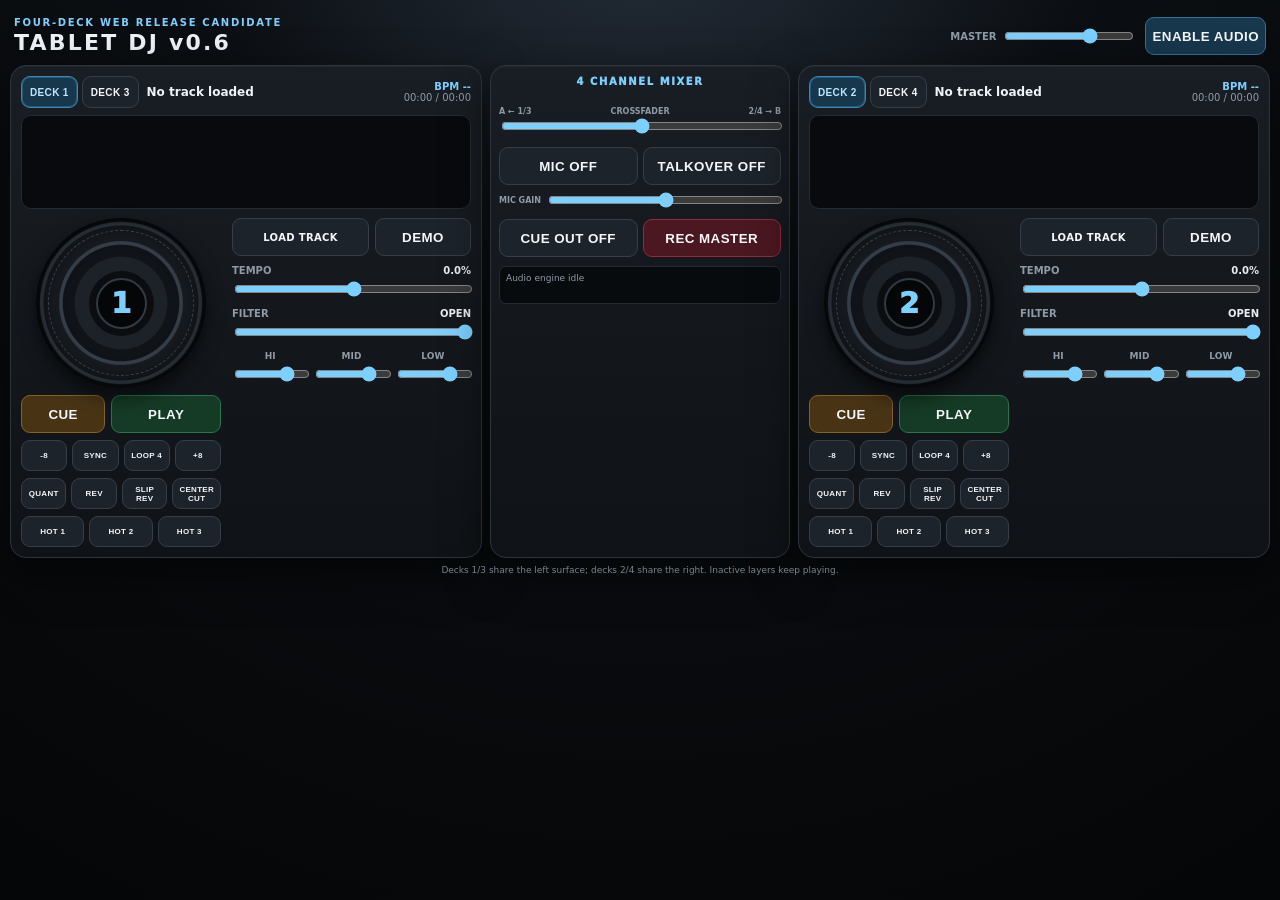
==== commit 698141ca: "revert(dj): restore last known working microphone version" ====
--- a/dj/index.html
+++ b/dj/index.html
@@ -7,15 +7,15 @@
 <title>Tablet DJ v0.6 — Hardened Web RC</title>
 <style>
 :root{font-family:Inter,system-ui,-apple-system,Segoe UI,Roboto,sans-serif;color:#eef3f8;background:#07090c;color-scheme:dark;--panel:#14181e;--panel2:#0d1014;--line:#2a313a;--muted:#8f9aa7;--accent:#7dcfff;--hot:#f4b35a;--green:#70dc8b;--red:#f06575;--purple:#b99cff}
-*{box-sizing:border-box;-webkit-tap-highlight-color:transparent}body{margin:0;background:radial-gradient(circle at 50% -15%,#27313d 0,#0b0e12 38%,#050607 100%);min-height:100vh;overflow-x:hidden}.app{width:min(1760px,100%);margin:auto;padding:10px}.top{display:flex;align-items:center;justify-content:space-between;gap:10px;padding:7px 4px 10px}.brand small{display:block;color:var(--accent);font-weight:850;letter-spacing:.17em;font-size:10px}.brand h1{font-size:22px;letter-spacing:.1em;margin:2px 0 0}.master{display:flex;gap:9px;align-items:center}.master label{display:flex;align-items:center;gap:6px;color:var(--muted);font-size:10px;font-weight:800}.master input{width:130px}button,.file{border:1px solid #353e49;background:#1d232a;color:#f4f7fa;border-radius:9px;min-height:38px;font-weight:850;letter-spacing:.035em;cursor:pointer;display:flex;align-items:center;justify-content:center}button:active,.file:active{transform:translateY(1px);background:#28313b}button.primary{background:#17374d;border-color:#2f719b}.console{display:grid;grid-template-columns:minmax(0,1fr) 300px minmax(0,1fr);gap:8px}.surface,.mixer{background:linear-gradient(180deg,#191e24,#0f1216);border:1px solid #2d343e;border-radius:16px;box-shadow:0 15px 45px #0008,inset 0 1px #ffffff0a}.surface{padding:10px;min-width:0}.surface-head{display:grid;grid-template-columns:auto minmax(0,1fr) auto;gap:8px;align-items:center}.layer-switch{display:flex;gap:4px}.layer-btn{min-width:36px;min-height:32px;font-size:10px;padding:0 8px}.layer-btn.active{background:#17374d;border-color:#3b86b4;color:#bce6ff;box-shadow:inset 0 0 0 1px #5db8ec44}.track{white-space:nowrap;overflow:hidden;text-overflow:ellipsis;font-weight:800;font-size:12px}.deck-meta{display:flex;flex-direction:column;align-items:flex-end;font-variant-numeric:tabular-nums;font-size:10px;color:var(--muted)}.deck-meta .bpm{color:var(--accent);font-weight:900}.wave{width:100%;height:94px;display:block;margin-top:7px;background:#080a0d;border:1px solid #242b33;border-radius:10px;touch-action:none}.surface-body{display:grid;grid-template-columns:200px minmax(0,1fr);gap:11px;margin-top:9px}.jogcol{display:flex;flex-direction:column;align-items:center;gap:7px}.jog{width:170px;aspect-ratio:1;border-radius:50%;background:radial-gradient(circle,#1d2229 0 38%,#101318 39% 48%,#363f49 49% 51%,#171b20 52% 64%,#3a444e 65% 67%,#0c0f13 68%);box-shadow:inset 0 0 25px #000,0 8px 18px #0009;position:relative;touch-action:none;cursor:grab}.jog:active{cursor:grabbing}.jog-ring{position:absolute;inset:7%;border:1px dashed #929da955;border-radius:50%}.jog-core{position:absolute;inset:35%;border-radius:50%;display:grid;place-items:center;background:#050608;border:2px solid #323a44;box-shadow:0 0 0 7px #0b0d10}.jog-core span{font-size:29px;font-weight:950;color:var(--accent)}.transport{display:grid;grid-template-columns:1fr 1.3fr;gap:6px;width:100%}.cue{background:#483315;border-color:#856127}.play{background:#153a25;border-color:#2b744b}.performance,.hots,.advanced{display:grid;width:100%;gap:5px}.performance{grid-template-columns:repeat(4,1fr)}.hots{grid-template-columns:repeat(3,1fr)}.advanced{grid-template-columns:repeat(4,1fr)}.performance button,.hots button,.advanced button{min-height:31px;font-size:8px}.quant-on{background:#17374d!important;border-color:#3b86b4!important;color:#bce6ff!important}.reverse-on{background:#4c2031!important;border-color:#9b4566!important;color:#ffd4e2!important}.slip-on{background:#3b2950!important;border-color:#7952a2!important;color:#eadcff!important}.hot.active{background:#3b2950;border-color:#7952a2;color:#eadcff}.loop-on{background:#4b3111!important;border-color:#98661e!important;color:#ffdda4!important}.controlcol{display:flex;flex-direction:column;gap:9px}.loadrow{display:grid;grid-template-columns:1fr .7fr;gap:6px}.file{position:relative;overflow:hidden;font-size:10px}.file input{position:absolute;inset:0;opacity:0}.controlcol>label{font-size:10px;font-weight:850;color:var(--muted);display:grid;grid-template-columns:auto auto;gap:3px}.controlcol>label span{justify-self:end;color:#e8edf2}.controlcol>label input{grid-column:1/-1;width:100%}.eq{display:grid;grid-template-columns:repeat(3,1fr);gap:5px}.eq label{font-size:9px;color:var(--muted);font-weight:850;text-align:center;display:flex;flex-direction:column;gap:3px}.eq input{width:100%}.mixer{padding:10px 8px;display:flex;flex-direction:column;gap:9px}.mixer-title{text-align:center;color:var(--accent);font-size:10px;font-weight:950;letter-spacing:.16em}.channels{display:grid;grid-template-columns:repeat(4,1fr);gap:4px}.channel{background:#0b0e12;border:1px solid #272e36;border-radius:9px;padding:6px 3px;display:flex;flex-direction:column;align-items:center;gap:5px}.channel.active-layer{border-color:#4d8daf;box-shadow:inset 0 0 0 1px #4d8daf55}.chname{font-size:9px;font-weight:950;color:var(--muted)}.chname strong{color:#f1f5f8}.meter{width:8px;height:92px;background:#05070a;border-radius:3px;overflow:hidden;position:relative}.meter i{position:absolute;left:0;right:0;bottom:0;height:2%;background:linear-gradient(to top,#64d682 0 70%,#e9d25a 70% 88%,#ef6f7b 88%);transition:height .05s linear}.vfader{height:93px;width:20px;writing-mode:vertical-lr;direction:rtl}.chbuttons{display:flex;gap:2px}.chbuttons button{min-width:24px;min-height:26px;font-size:7px;padding:0}.xf-a{background:#17374d!important;border-color:#3b86b4!important}.xf-b{background:#4b3111!important;border-color:#98661e!important}.xf-thru{background:#26302a!important;border-color:#4d6656!important}.chbuttons .cue-on{background:#4a3516;border-color:#936b28}.xfader{margin-top:2px}.xfader .labels{display:flex;justify-content:space-between;font-size:8px;color:var(--muted);font-weight:850}.xfader input{width:100%}.rec{background:#4b1720;border-color:#8e2d3d;min-height:34px}.micbox{display:grid;grid-template-columns:1fr 1fr;gap:5px}.micbox label{grid-column:1/-1;font-size:8px;color:var(--muted);font-weight:850;display:grid;grid-template-columns:auto 1fr;gap:5px;align-items:center}.micbox input{width:100%}.micbox button{touch-action:manipulation;position:relative;z-index:8;pointer-events:auto}.mic-on{background:#163a28!important;border-color:#2c7950!important}.talk-on{background:#4b3111!important;border-color:#98661e!important}.karaoke-on{background:#3b2950!important;border-color:#7952a2!important;color:#eadcff!important}.rec.active{background:#7c1425}.status{font-size:9px;line-height:1.3;color:var(--muted);background:#080b0e;border:1px solid #232a32;border-radius:7px;padding:6px;min-height:38px}.download{font-size:9px;color:var(--accent);text-decoration:none;text-align:center;border:1px solid #2f719b;border-radius:7px;padding:6px}footer{text-align:center;color:#77828e;font-size:9px;padding-top:7px}input[type=range]{accent-color:#7dcfff}
+*{box-sizing:border-box;-webkit-tap-highlight-color:transparent}body{margin:0;background:radial-gradient(circle at 50% -15%,#27313d 0,#0b0e12 38%,#050607 100%);min-height:100vh;overflow-x:hidden}.app{width:min(1760px,100%);margin:auto;padding:10px}.top{display:flex;align-items:center;justify-content:space-between;gap:10px;padding:7px 4px 10px}.brand small{display:block;color:var(--accent);font-weight:850;letter-spacing:.17em;font-size:10px}.brand h1{font-size:22px;letter-spacing:.1em;margin:2px 0 0}.master{display:flex;gap:9px;align-items:center}.master label{display:flex;align-items:center;gap:6px;color:var(--muted);font-size:10px;font-weight:800}.master input{width:130px}button,.file{border:1px solid #353e49;background:#1d232a;color:#f4f7fa;border-radius:9px;min-height:38px;font-weight:850;letter-spacing:.035em;cursor:pointer;display:flex;align-items:center;justify-content:center}button:active,.file:active{transform:translateY(1px);background:#28313b}button.primary{background:#17374d;border-color:#2f719b}.console{display:grid;grid-template-columns:minmax(0,1fr) 300px minmax(0,1fr);gap:8px}.surface,.mixer{background:linear-gradient(180deg,#191e24,#0f1216);border:1px solid #2d343e;border-radius:16px;box-shadow:0 15px 45px #0008,inset 0 1px #ffffff0a}.surface{padding:10px;min-width:0}.surface-head{display:grid;grid-template-columns:auto minmax(0,1fr) auto;gap:8px;align-items:center}.layer-switch{display:flex;gap:4px}.layer-btn{min-width:36px;min-height:32px;font-size:10px;padding:0 8px}.layer-btn.active{background:#17374d;border-color:#3b86b4;color:#bce6ff;box-shadow:inset 0 0 0 1px #5db8ec44}.track{white-space:nowrap;overflow:hidden;text-overflow:ellipsis;font-weight:800;font-size:12px}.deck-meta{display:flex;flex-direction:column;align-items:flex-end;font-variant-numeric:tabular-nums;font-size:10px;color:var(--muted)}.deck-meta .bpm{color:var(--accent);font-weight:900}.wave{width:100%;height:94px;display:block;margin-top:7px;background:#080a0d;border:1px solid #242b33;border-radius:10px;touch-action:none}.surface-body{display:grid;grid-template-columns:200px minmax(0,1fr);gap:11px;margin-top:9px}.jogcol{display:flex;flex-direction:column;align-items:center;gap:7px}.jog{width:170px;aspect-ratio:1;border-radius:50%;background:radial-gradient(circle,#1d2229 0 38%,#101318 39% 48%,#363f49 49% 51%,#171b20 52% 64%,#3a444e 65% 67%,#0c0f13 68%);box-shadow:inset 0 0 25px #000,0 8px 18px #0009;position:relative;touch-action:none;cursor:grab}.jog:active{cursor:grabbing}.jog-ring{position:absolute;inset:7%;border:1px dashed #929da955;border-radius:50%}.jog-core{position:absolute;inset:35%;border-radius:50%;display:grid;place-items:center;background:#050608;border:2px solid #323a44;box-shadow:0 0 0 7px #0b0d10}.jog-core span{font-size:29px;font-weight:950;color:var(--accent)}.transport{display:grid;grid-template-columns:1fr 1.3fr;gap:6px;width:100%}.cue{background:#483315;border-color:#856127}.play{background:#153a25;border-color:#2b744b}.performance,.hots,.advanced{display:grid;width:100%;gap:5px}.performance{grid-template-columns:repeat(4,1fr)}.hots{grid-template-columns:repeat(3,1fr)}.advanced{grid-template-columns:repeat(4,1fr)}.performance button,.hots button,.advanced button{min-height:31px;font-size:8px}.quant-on{background:#17374d!important;border-color:#3b86b4!important;color:#bce6ff!important}.reverse-on{background:#4c2031!important;border-color:#9b4566!important;color:#ffd4e2!important}.slip-on{background:#3b2950!important;border-color:#7952a2!important;color:#eadcff!important}.hot.active{background:#3b2950;border-color:#7952a2;color:#eadcff}.loop-on{background:#4b3111!important;border-color:#98661e!important;color:#ffdda4!important}.controlcol{display:flex;flex-direction:column;gap:9px}.loadrow{display:grid;grid-template-columns:1fr .7fr;gap:6px}.file{position:relative;overflow:hidden;font-size:10px}.file input{position:absolute;inset:0;opacity:0}.controlcol>label{font-size:10px;font-weight:850;color:var(--muted);display:grid;grid-template-columns:auto auto;gap:3px}.controlcol>label span{justify-self:end;color:#e8edf2}.controlcol>label input{grid-column:1/-1;width:100%}.eq{display:grid;grid-template-columns:repeat(3,1fr);gap:5px}.eq label{font-size:9px;color:var(--muted);font-weight:850;text-align:center;display:flex;flex-direction:column;gap:3px}.eq input{width:100%}.mixer{padding:10px 8px;display:flex;flex-direction:column;gap:9px}.mixer-title{text-align:center;color:var(--accent);font-size:10px;font-weight:950;letter-spacing:.16em}.channels{display:grid;grid-template-columns:repeat(4,1fr);gap:4px}.channel{background:#0b0e12;border:1px solid #272e36;border-radius:9px;padding:6px 3px;display:flex;flex-direction:column;align-items:center;gap:5px}.channel.active-layer{border-color:#4d8daf;box-shadow:inset 0 0 0 1px #4d8daf55}.chname{font-size:9px;font-weight:950;color:var(--muted)}.chname strong{color:#f1f5f8}.meter{width:8px;height:92px;background:#05070a;border-radius:3px;overflow:hidden;position:relative}.meter i{position:absolute;left:0;right:0;bottom:0;height:2%;background:linear-gradient(to top,#64d682 0 70%,#e9d25a 70% 88%,#ef6f7b 88%);transition:height .05s linear}.vfader{height:93px;width:20px;writing-mode:vertical-lr;direction:rtl}.chbuttons{display:flex;gap:2px}.chbuttons button{min-width:24px;min-height:26px;font-size:7px;padding:0}.xf-a{background:#17374d!important;border-color:#3b86b4!important}.xf-b{background:#4b3111!important;border-color:#98661e!important}.xf-thru{background:#26302a!important;border-color:#4d6656!important}.chbuttons .cue-on{background:#4a3516;border-color:#936b28}.xfader{margin-top:2px}.xfader .labels{display:flex;justify-content:space-between;font-size:8px;color:var(--muted);font-weight:850}.xfader input{width:100%}.rec{background:#4b1720;border-color:#8e2d3d;min-height:34px}.micbox{display:grid;grid-template-columns:1fr 1fr;gap:5px}.micbox label{grid-column:1/-1;font-size:8px;color:var(--muted);font-weight:850;display:grid;grid-template-columns:auto 1fr;gap:5px;align-items:center}.micbox input{width:100%}.mic-on{background:#163a28!important;border-color:#2c7950!important}.talk-on{background:#4b3111!important;border-color:#98661e!important}.karaoke-on{background:#3b2950!important;border-color:#7952a2!important;color:#eadcff!important}.rec.active{background:#7c1425}.status{font-size:9px;line-height:1.3;color:var(--muted);background:#080b0e;border:1px solid #232a32;border-radius:7px;padding:6px;min-height:38px}.download{font-size:9px;color:var(--accent);text-decoration:none;text-align:center;border:1px solid #2f719b;border-radius:7px;padding:6px}footer{text-align:center;color:#77828e;font-size:9px;padding-top:7px}input[type=range]{accent-color:#7dcfff}
 @media(max-width:1180px){.console{grid-template-columns:1fr 250px 1fr}.surface-body{grid-template-columns:160px 1fr}.jog{width:140px}.mixer{padding:8px 5px}.channels{gap:2px}.channel{padding:5px 2px}.vfader,.meter{height:78px}}
-@media(max-width:820px){.app{padding:5px}.console{grid-template-columns:1fr 205px 1fr;gap:4px;min-width:760px}.surface{padding:6px}.surface-body{grid-template-columns:122px 1fr;gap:5px}.jog{width:112px}.wave{height:67px}.controlcol{gap:6px}.surface-head{gap:4px}.layer-btn{min-width:30px;padding:0 5px}.track{font-size:10px}.mixer{padding:6px 3px}.vfader,.meter{height:66px}.status{font-size:8px;min-height:30px;display:block}.master label{display:none}.top{padding-bottom:5px}}
+@media(max-width:820px){.app{padding:5px}.console{grid-template-columns:1fr 205px 1fr;gap:4px;min-width:760px}.surface{padding:6px}.surface-body{grid-template-columns:122px 1fr;gap:5px}.jog{width:112px}.wave{height:67px}.controlcol{gap:6px}.surface-head{gap:4px}.layer-btn{min-width:30px;padding:0 5px}.track{font-size:10px}.mixer{padding:6px 3px}.vfader,.meter{height:66px}.status{display:none}.master label{display:none}.top{padding-bottom:5px}}
 </style>
 </head>
 <body>
 <main class="app">
 <header class="top">
-  <div class="brand"><small>FOUR-DECK WEB RELEASE CANDIDATE</small><h1>TABLET DJ v0.6.3</h1></div>
+  <div class="brand"><small>FOUR-DECK WEB RELEASE CANDIDATE</small><h1>TABLET DJ v0.6</h1></div>
   <div class="master"><label>MASTER <input id="masterGain" type="range" min="0" max="1.2" value="0.82" step="0.01"></label><button id="audioBtn" class="primary">ENABLE AUDIO</button></div>
 </header>
 <section class="console">
@@ -47,7 +47,7 @@
     <div class="mixer-title">4 CHANNEL MIXER</div>
     <div class="channels" id="channels"></div>
     <div class="xfader"><div class="labels"><span>A ← 1/3</span><span>CROSSFADER</span><span>2/4 → B</span></div><input id="crossfader" type="range" min="-1" max="1" value="0" step="0.001"></div>
-    <div class="micbox"><button type="button" id="micBtn">MIC OFF</button><button type="button" id="talkBtn">TALKOVER OFF</button><label>MIC GAIN <input id="micGain" type="range" min="0" max="2" value="1" step="0.01"></label></div><div id="micDiag" style="font-size:8px;line-height:1.25;color:#9ea7b3;border:1px solid #2b333d;border-radius:6px;padding:5px;background:#080b0e">MIC DIAG: idle</div><div style="display:grid;grid-template-columns:1fr 1fr;gap:5px"><button id="cueOutBtn">CUE OUT OFF</button><button class="rec" id="recordBtn">REC MASTER</button></div><audio id="cueMonitor"></audio>
+    <div class="micbox"><button id="micBtn">MIC OFF</button><button id="talkBtn">TALKOVER OFF</button><label>MIC GAIN <input id="micGain" type="range" min="0" max="2" value="1" step="0.01"></label></div><div style="display:grid;grid-template-columns:1fr 1fr;gap:5px"><button id="cueOutBtn">CUE OUT OFF</button><button class="rec" id="recordBtn">REC MASTER</button></div><audio id="cueMonitor"></audio>
     <div class="status" id="status">Audio engine idle</div>
   </section>
 
@@ -180,95 +180,15 @@
 function refreshSurfaces(){surfaces.forEach(s=>s.render())}
 function applyCrossfader(v){if(!decks.length)return;const theta=(v+1)*Math.PI/4;for(let i=0;i<4;i++){const a=decks[i].xfAssign;const g=a==='A'?Math.cos(theta):(a==='B'?Math.sin(theta):1);decks[i].cross.gain.setTargetAtTime(g,audio.currentTime,.008)}}
 
-async function enableAudio(){if(!audio){audio=new (window.AudioContext||window.webkitAudioContext)({latencyHint:'interactive'});masterGain=audio.createGain();masterGain.gain.value=.82;masterGain.connect(audio.destination);recDest=audio.createMediaStreamDestination();masterGain.connect(recDest);musicBus=audio.createGain();musicBus.gain.value=1;musicBus.connect(masterGain);const saved=loadGlobal();masterGain.gain.value=saved.master??.82;$('#masterGain').value=masterGain.gain.value;cueDest=audio.createMediaStreamDestination();cueMonitor=$('#cueMonitor');cueMonitor.srcObject=cueDest.stream;micHighpass=audio.createBiquadFilter();micHighpass.type='highpass';micHighpass.frequency.value=90;micComp=audio.createDynamicsCompressor();micComp.threshold.value=-20;micComp.ratio.value=3;micGainNode=audio.createGain();micGainNode.gain.value=1;micAnalyser=audio.createAnalyser();micAnalyser.fftSize=256;// Low-latency monitor path: do not put DynamicsCompressorNode in the live MIC->MASTER chain.\nmicHighpass.connect(micGainNode).connect(micAnalyser).connect(masterGain);decks=[0,1,2,3].map(i=>new DeckEngine(i,audio,musicBus,cueDest));decks.forEach((d,i)=>{const st=saved.channels?.[i];if(st){d.setFader(st.fader??1);d.xfAssign=['A','B','THRU'].includes(st.xf)?st.xf:d.xfAssign}});surfaces=[new DeckSurface($('#leftSurface'),[0,2],0),new DeckSurface($('#rightSurface'),[1,3],1)];buildMixer();$('#masterGain').oninput=e=>{masterGain.gain.setTargetAtTime(+e.target.value,audio.currentTime,.01);saveGlobal()};$('#crossfader').value=saved.cross??0;$('#crossfader').oninput=e=>{applyCrossfader(+e.target.value);saveGlobal()};applyCrossfader(+$('#crossfader').value);window.__dj={version:'0.6.3-mic-diagnostics',audio,decks,surfaces,applyCrossfader,cueDest,cueMonitor,musicBus,micAnalyser,get micEnabled(){return micEnabled},get micStream(){return micStream}}}
+async function enableAudio(){if(!audio){audio=new (window.AudioContext||window.webkitAudioContext)({latencyHint:'interactive'});masterGain=audio.createGain();masterGain.gain.value=.82;masterGain.connect(audio.destination);recDest=audio.createMediaStreamDestination();masterGain.connect(recDest);musicBus=audio.createGain();musicBus.gain.value=1;musicBus.connect(masterGain);const saved=loadGlobal();masterGain.gain.value=saved.master??.82;$('#masterGain').value=masterGain.gain.value;cueDest=audio.createMediaStreamDestination();cueMonitor=$('#cueMonitor');cueMonitor.srcObject=cueDest.stream;micHighpass=audio.createBiquadFilter();micHighpass.type='highpass';micHighpass.frequency.value=90;micComp=audio.createDynamicsCompressor();micComp.threshold.value=-20;micComp.ratio.value=3;micGainNode=audio.createGain();micGainNode.gain.value=1;micAnalyser=audio.createAnalyser();micAnalyser.fftSize=256;micHighpass.connect(micComp).connect(micGainNode).connect(micAnalyser).connect(masterGain);decks=[0,1,2,3].map(i=>new DeckEngine(i,audio,musicBus,cueDest));decks.forEach((d,i)=>{const st=saved.channels?.[i];if(st){d.setFader(st.fader??1);d.xfAssign=['A','B','THRU'].includes(st.xf)?st.xf:d.xfAssign}});surfaces=[new DeckSurface($('#leftSurface'),[0,2],0),new DeckSurface($('#rightSurface'),[1,3],1)];buildMixer();$('#masterGain').oninput=e=>{masterGain.gain.setTargetAtTime(+e.target.value,audio.currentTime,.01);saveGlobal()};$('#crossfader').value=saved.cross??0;$('#crossfader').oninput=e=>{applyCrossfader(+e.target.value);saveGlobal()};applyCrossfader(+$('#crossfader').value);window.__dj={version:'0.6-hardened-web-rc',audio,decks,surfaces,applyCrossfader,cueDest,cueMonitor,musicBus,micAnalyser}}
   if(audio.state!=='running')await audio.resume();$('#audioBtn').textContent='AUDIO ON';$('#audioBtn').disabled=true;status(`Audio running • ${audio.sampleRate} Hz • 4 decks ready`);refreshSurfaces();refreshMixer();return audio}
 $('#audioBtn').onclick=enableAudio;
 
-async function enableMic(){
-  if(!audio)await enableAudio();
-  if(micEnabled)return true;
-  const btn=$('#micBtn');
-  if(!navigator.mediaDevices?.getUserMedia){
-    btn.textContent='MIC UNSUPPORTED';
-    status('Microphone API unavailable');
-    return false;
-  }
-
-  btn.disabled=true;
-  btn.textContent='MIC…';
-  setMicDiag('requesting permission/stream…');
-
-  const lowLatencyConstraints={
-    audio:{
-      channelCount:{ideal:1},
-      latency:{ideal:0},
-      echoCancellation:false,
-      noiseSuppression:false,
-      autoGainControl:false
-    },
-    video:false
-  };
-  const safeConstraints={
-    audio:{
-      echoCancellation:false,
-      noiseSuppression:false,
-      autoGainControl:false
-    },
-    video:false
-  };
-
-  try{
-    try{
-      micStream=await navigator.mediaDevices.getUserMedia(lowLatencyConstraints);
-    }catch(firstError){
-      setMicDiag(`low-latency rejected: ${firstError.name||'error'} • retry safe mode`);
-      micStream=await navigator.mediaDevices.getUserMedia(safeConstraints);
-    }
-
-    micSource=audio.createMediaStreamSource(micStream);
-    micSource.connect(micHighpass);
-    micEnabled=true;
-    btn.textContent='MIC ON';
-    btn.classList.add('mic-on');
-
-    const tr=micStream.getAudioTracks()[0];
-    const st=tr?.getSettings?.()||{};
-    const outMs=audio.outputLatency?Math.round(audio.outputLatency*1000):null;
-    const baseMs=audio.baseLatency?Math.round(audio.baseLatency*1000):null;
-    setMicDiag(`MIC ON • track=${tr?.readyState||'unknown'}${st.latency!=null?' • input '+Math.round(st.latency*1000)+'ms':''}${baseMs!=null?' • base '+baseMs+'ms':''}${outMs!=null?' • output '+outMs+'ms':''}`);
-    return true;
-  }catch(e){
-    micEnabled=false;
-    btn.textContent=(e?.name==='NotAllowedError'||e?.name==='PermissionDeniedError')?'MIC PERMISSION':'MIC ERROR';
-    btn.classList.remove('mic-on');
-    const msg=e?.message||String(e);
-    setMicDiag(`FAILED: ${e?.name||'Error'} • ${msg}`);
-    alert(`Не удалось включить микрофон.\n\n${e?.name||'Error'}: ${msg}\n\nПроверь разрешение микрофона для браузера/сайта.`);
-    return false;
-  }finally{
-    btn.disabled=false;
-  }
-}
+async function enableMic(){if(!audio)await enableAudio();if(micEnabled)return true;if(!navigator.mediaDevices?.getUserMedia){status('Microphone API unavailable');return false}try{micStream=await navigator.mediaDevices.getUserMedia({audio:{echoCancellation:false,noiseSuppression:false,autoGainControl:false},video:false});micSource=audio.createMediaStreamSource(micStream);micSource.connect(micHighpass);micEnabled=true;$('#micBtn').textContent='MIC ON';$('#micBtn').classList.add('mic-on');status('Microphone live • HPF 90 Hz + compressor');return true}catch(e){status(`Microphone denied/unavailable: ${e.message}`);return false}}
 function disableMic(){if(micSource){try{micSource.disconnect()}catch{}micSource=null}if(micStream){micStream.getTracks().forEach(t=>t.stop());micStream=null}micEnabled=false;$('#micBtn').textContent='MIC OFF';$('#micBtn').classList.remove('mic-on');musicBus?.gain.setTargetAtTime(1,audio.currentTime,.03);status('Microphone off')}
 function setTalkover(on){talkover=!!on;$('#talkBtn').textContent=talkover?'TALKOVER ON':'TALKOVER OFF';$('#talkBtn').classList.toggle('talk-on',talkover);if(!talkover&&musicBus)musicBus.gain.setTargetAtTime(1,audio.currentTime,.04);status(`Talkover ${talkover?'ON':'OFF'}`)}
 function updateTalkover(){if(!audio||!musicBus||!micAnalyser||!talkover||!micEnabled)return;const a=new Uint8Array(micAnalyser.fftSize);micAnalyser.getByteTimeDomainData(a);let ss=0;for(const v of a){const x=(v-128)/128;ss+=x*x}const rms=Math.sqrt(ss/a.length);musicBus.gain.setTargetAtTime(rms>.055?.32:1,audio.currentTime,rms>.055?.025:.16)}
-const micButton=$('#micBtn');
-const micDiag=$('#micDiag');
-function setMicDiag(msg){if(micDiag)micDiag.textContent='MIC DIAG: '+msg;status(msg)}
-micButton.addEventListener('pointerdown',()=>{micButton.textContent='MIC CLICK';setMicDiag('pointer received')},{passive:true});
-micButton.addEventListener('click',async e=>{
-  e.preventDefault();
-  setMicDiag(`click • secure=${window.isSecureContext?'yes':'no'} • mediaDevices=${navigator.mediaDevices?'yes':'no'}`);
-  if(micEnabled){disableMic();setMicDiag('microphone stopped');return}
-  const ok=await enableMic();
-  if(ok){
-    const t=micStream?.getAudioTracks?.()[0];
-    setMicDiag(`stream LIVE • track=${t?.readyState||'unknown'} • enabled=${t?.enabled!==false?'yes':'no'}`);
-  }else if(micButton.textContent==='MIC OFF'||micButton.textContent==='MIC CLICK'){
-    micButton.textContent='MIC FAILED';
-    setMicDiag('enableMic returned false');
-  }
-});$('#talkBtn').onclick=()=>setTalkover(!talkover);$('#micGain').oninput=e=>{if(micGainNode)micGainNode.gain.setTargetAtTime(+e.target.value,audio.currentTime,.01)};
+$('#micBtn').onclick=async()=>{if(micEnabled)disableMic();else await enableMic()};$('#talkBtn').onclick=()=>setTalkover(!talkover);$('#micGain').oninput=e=>{if(micGainNode)micGainNode.gain.setTargetAtTime(+e.target.value,audio.currentTime,.01)};
 
 $('#cueOutBtn').onclick=async()=>{if(!audio)await enableAudio();const b=$('#cueOutBtn');if(cueMonitor.paused){try{await cueMonitor.play();b.textContent='CUE OUT ON';b.classList.add('primary');status('Cue monitor active • choose a separate output device in browser/OS when available')}catch(e){status(`Cue output blocked: ${e.message}`)}}else{cueMonitor.pause();b.textContent='CUE OUT OFF';b.classList.remove('primary');status('Cue monitor off')}};
 
